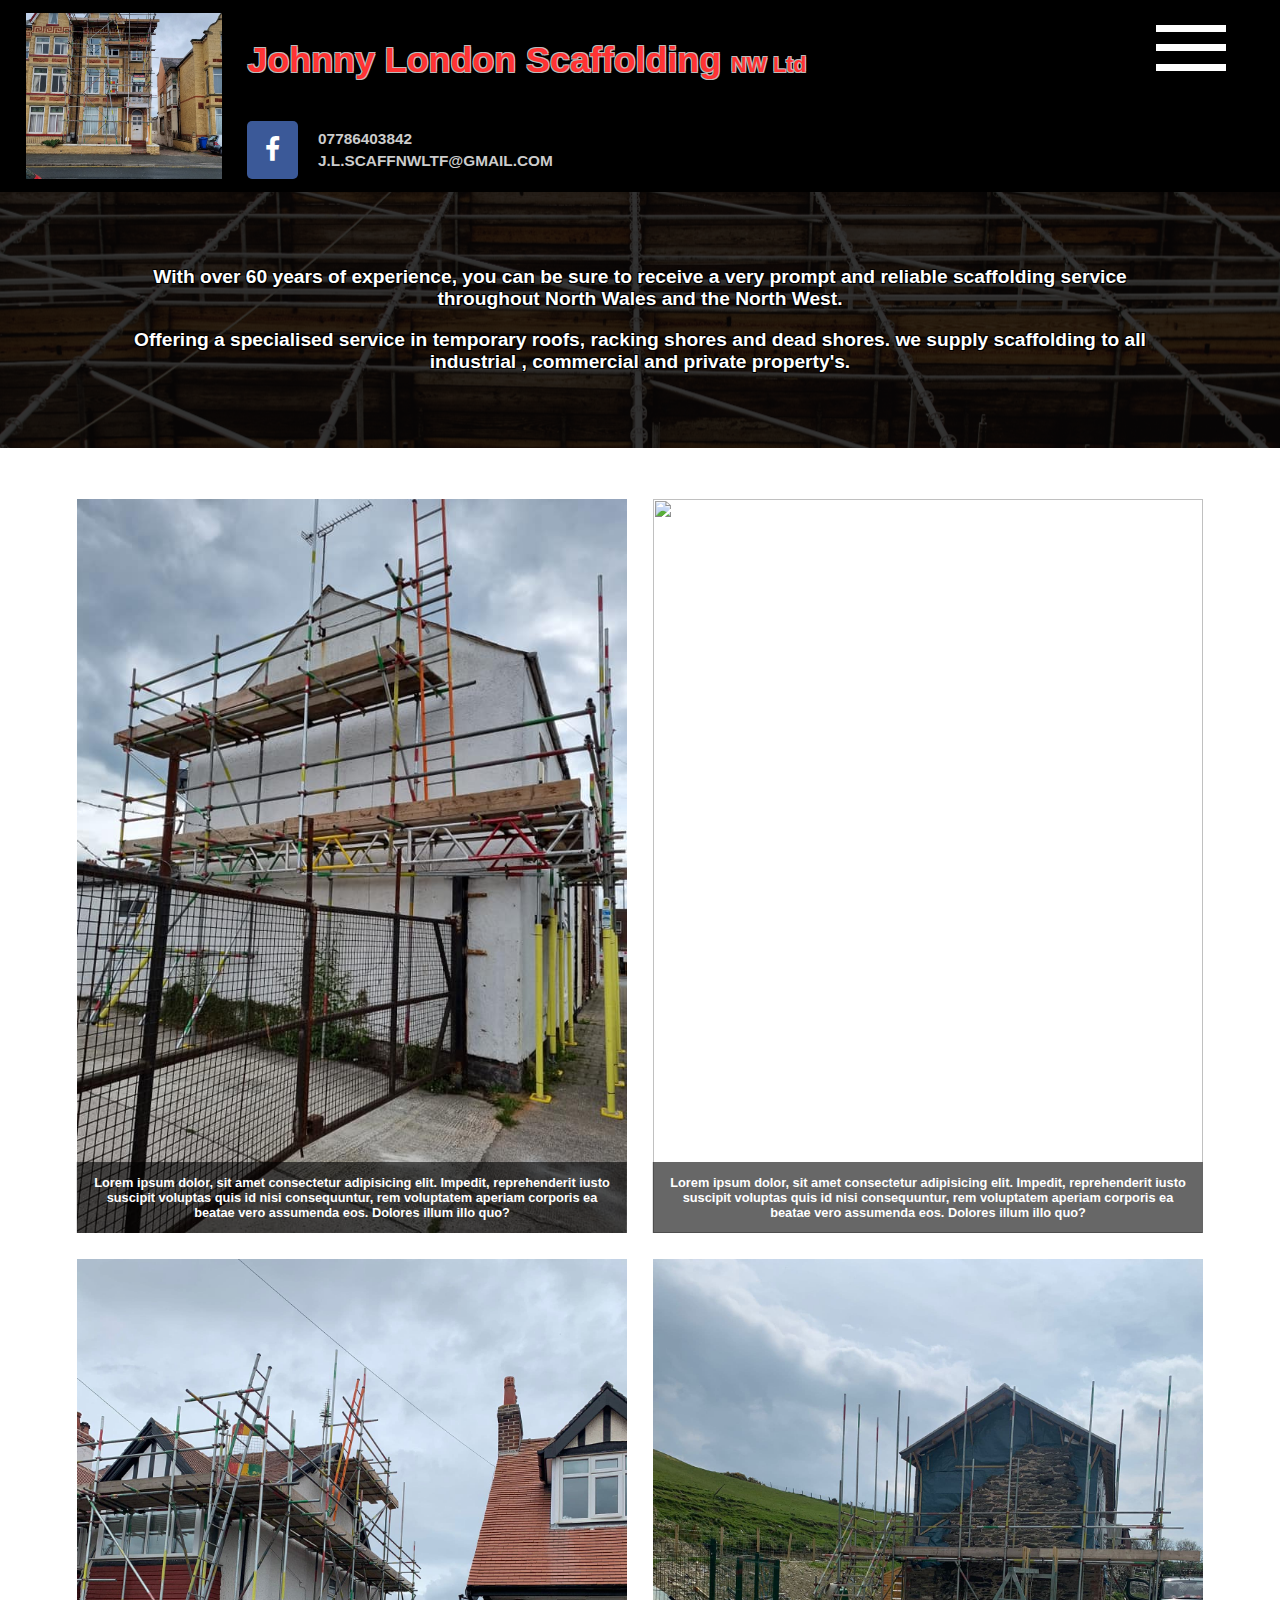
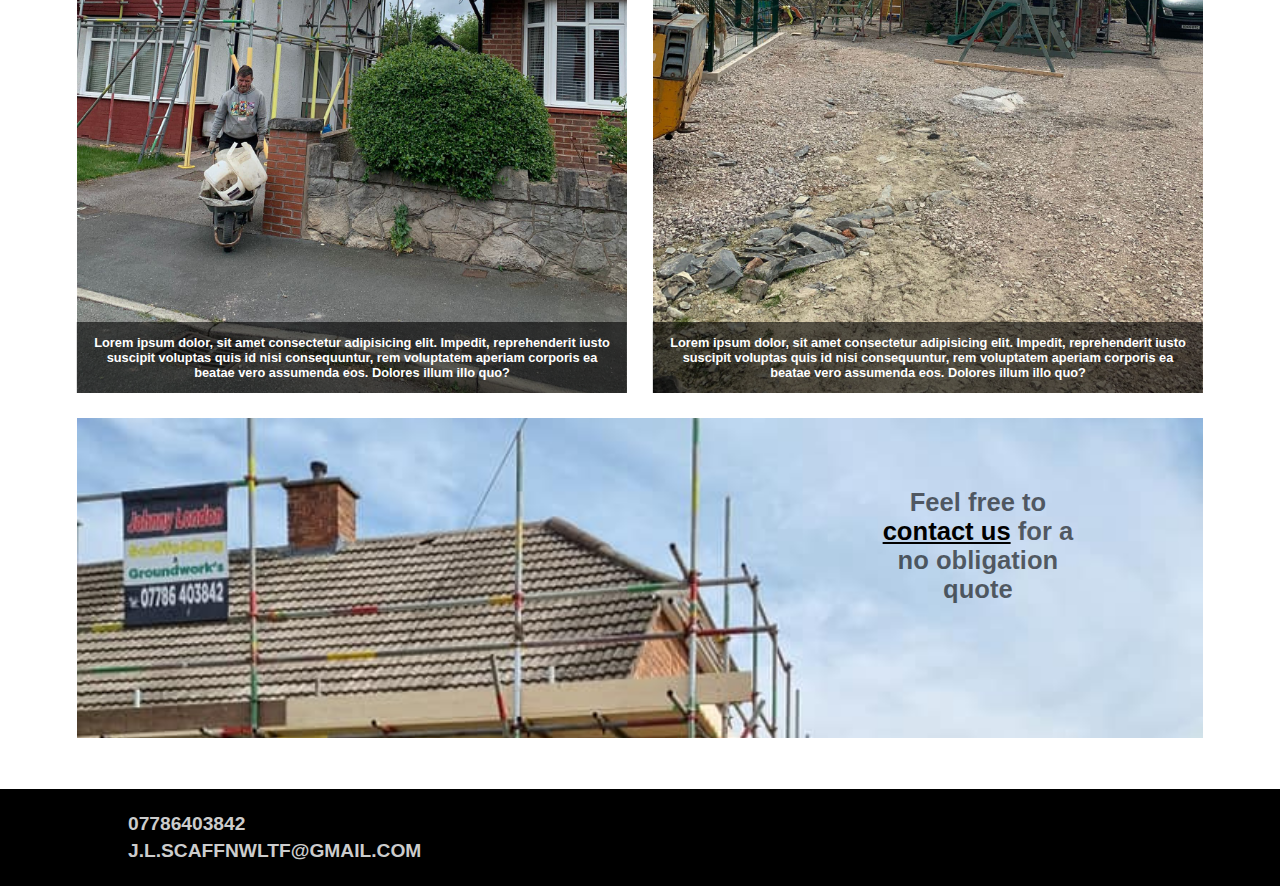
==== index.html @ d84b2c1b "updated logo" ====
<!-- 
    We specialise in temporary roofs , racking shores , dead shores , we supply scaffolding to all industrial , commercial and private property's. 
    All our Operatives are cisrs  and citb registered, we supply a very prompt and reliable service throughout North Wales and North West, 
    feel free to contact us for a no obligation quote or email j.l.scaffnwltd@gmail.com

    We have over 60 years experience in the scaffolding industry ,
 -->


<html>
    <head>
        <link rel="stylesheet" href="compiledStyle.css">
        <link rel="stylesheet" href="https://cdnjs.cloudflare.com/ajax/libs/font-awesome/4.7.0/css/font-awesome.min.css">
        <script src="script.js"></script>
       
    </head>

    <body>

        <div class="mobileNav" style="display: none" id="mobileNav">
            <div class="close" onclick="closeMobileNav()"></div>
            <div class="mobileNavList">
                <div class="mobileNavLink">
                    <a href="index.html">Home</a>
                </div>
                <div class="mobileNavLink">
                    <a href="galary.html">Galary</a>
                </div>
                <div class="mobileNavLink">
                    <a href="terms.html">Terms of service</a>
                </div>
                <div class="mobileNavLink">
                    <a href="contact.html">Contact us</a>
                </div>
            </div>
        </div>

        <div class="Header">
            <div class="HeaderOuter">
                <div class="HeaderContent">
                    <div class="HeaderImageContainer">
                        <img src="./images/logo.jpg" class="headerImage">
                    </div>
                    <div class="HeaderHeader">
                        <h1>Johnny London Scaffolding <span class="ltd">NW Ltd</span></h1>
                    </div>
                    <div class="burgerIcon" onclick="openMobileNav()">
                        <div class="burgerBar"></div>
                        <div class="burgerBar"></div>
                        <div class="burgerBar"></div>
                    </div>
                    <div class="HeaderRight">
                        <div class="HeaderContact">
                            <h2 class="HeaderContactEntry">
                                <a href="tel:07786403842">07786403842</a>
                            </h2>
                            <h2 class="HeaderContactEntry">
                                <a href="mailto:J.L.SCAFFNWLTF@GMAIL.COM">J.L.SCAFFNWLTF@GMAIL.COM</a>
                            </h2>
                        </div>
                        <a href="https://www.facebook.com/johnnylondonscaffolding.andgroundworks" class="fa fa-facebook"></a>
                    </div>
                    <div class="nav">
                        <div class="navLink">
                            <a href="index.html">Home</a>
                        </div>
                        <div class="navLink">
                            <a href="galary.html">Galary</a>
                        </div>
                        <div class="navLink">
                            <a href="terms.html">Terms of service</a>
                        </div>
                        <div class="navLink">
                            <a href="contact.html">Contact us</a>
                        </div>
                    </div>
                </div>
            </div>
        </div>

        <div class="Banner">
            <img class="BannerImage" src="./images/banner.jpg">
            <div class="BannerInner">
                <p>With over 60 years of experience, you can be sure to receive a very prompt and reliable scaffolding service throughout North Wales and the North West.</p>
                <p>Offering a specialised service in temporary roofs, racking shores and dead shores. we supply scaffolding to all industrial , commercial and private property's.</p>
            </div>
        </div>

        <div class="main">
            <div class="projects">
                <div class="project">
                    <img class="projectImage" src="./images/scaff4.jpg">
                    <div class="projectTextArea">
                        <div class="projectText">
                            Lorem ipsum dolor, sit amet consectetur adipisicing elit. Impedit, reprehenderit iusto suscipit voluptas quis id nisi consequuntur, rem voluptatem aperiam corporis ea beatae vero assumenda eos. Dolores illum illo quo?
                        </div>
                    </div>
                </div>
                <div class="project">
                    <img class="projectImage" src="./images/scaff5.jpg">
                    <div class="projectTextArea">
                        <div class="projectText">
                            Lorem ipsum dolor, sit amet consectetur adipisicing elit. Impedit, reprehenderit iusto suscipit voluptas quis id nisi consequuntur, rem voluptatem aperiam corporis ea beatae vero assumenda eos. Dolores illum illo quo?
                        </div>
                    </div>
                </div>
                <div class="project">
                    <img class="projectImage" src="./images/scaff6.jpg">
                    <div class="projectTextArea">
                        <div class="projectText">
                            Lorem ipsum dolor, sit amet consectetur adipisicing elit. Impedit, reprehenderit iusto suscipit voluptas quis id nisi consequuntur, rem voluptatem aperiam corporis ea beatae vero assumenda eos. Dolores illum illo quo?
                        </div>
                    </div>
                </div>
                <div class="project">
                    <img class="projectImage" src="./images/scaff7.jpg">
                    <div class="projectTextArea">
                        <div class="projectText">
                            Lorem ipsum dolor, sit amet consectetur adipisicing elit. Impedit, reprehenderit iusto suscipit voluptas quis id nisi consequuntur, rem voluptatem aperiam corporis ea beatae vero assumenda eos. Dolores illum illo quo?
                        </div>
                    </div>
                </div>
            </div>

            <div class="about">
                <img class="aboutImage" src="./images/scaff1.jpg"/>
                <div class="aboutInner">
                    Feel free to <a href="contact.html" class="contactUsHere">contact us</a> for a no obligation quote
                </div>
            </div>
        </div>

        <div class="Footer">
            <div class="FooterContent">
                <div class="FooterCentre">
                    <h2 class="FooterEntry"><a href="tel:07786403842">07786403842</a></h2>
                    <h2 class="FooterEntry"><a href="mailto:J.L.SCAFFNWLTF@GMAIL.COM">J.L.SCAFFNWLTF@GMAIL.COM</a></h2>
                </div>
            </div>
        </div>


    </body>
</html>
---- compiledStyle.css ----
.Header {
  background-color: black;
}

.HeaderOuter {
  padding: 1em 12em;
  height: 14em;
}
@media only screen and (max-width: 1400px) {
  .HeaderOuter {
    padding: 1em 2em;
    height: 13em;
  }
}
@media only screen and (max-width: 900px) {
  .HeaderOuter {
    padding: 1em 2em;
  }
}
@media only screen and (max-width: 600px) {
  .HeaderOuter {
    padding: 1em 1em;
  }
}
@media only screen and (max-width: 350px) {
  .HeaderOuter {
    padding: 1em 2em;
  }
}

.HeaderContent {
  display: grid;
  grid-template-rows: 1fr 1fr;
  height: 100%;
  grid-template-columns: 2fr 10fr 4fr;
  gap: 1em 4em;
}
@media only screen and (max-width: 1400px) {
  .HeaderContent {
    grid-template-columns: 2fr 9fr 1fr;
    gap: 1em 2em;
    justify-content: center;
    grid-template-rows: 2fr 1fr;
  }
}
@media only screen and (max-width: 600px) {
  .HeaderContent {
    grid-template-columns: 2fr 7fr 2fr;
    gap: 0.5em 1em;
  }
}
@media only screen and (max-width: 350px) {
  .HeaderContent {
    grid-template-columns: 2fr 7fr 2fr;
    gap: 0.1em 1em;
  }
}

.HeaderImageContainer {
  grid-row: 1/3;
}

.headerImage {
  object-fit: cover;
  height: 100%;
  width: 100%;
}

.HeaderHeader {
  color: #FF3333;
  text-shadow: -1px -1px 0 #bbb, 1px -1px #bbb, -1px 1px 0 #bbb, 1px 1px 0 #bbb;
  font-size: 1.4em;
  display: flex;
  align-items: center;
  justify-self: start;
}
@media only screen and (max-width: 900px) {
  .HeaderHeader {
    max-width: 90%;
  }
}

.HeaderHeader > h1 {
  margin: 0em;
}

.ltd {
  font-size: 0.6em;
}

.HeaderRight {
  display: flex;
  align-items: center;
  font-size: 0.8em;
}
@media only screen and (max-width: 1400px) {
  .HeaderRight {
    flex-direction: row-reverse;
    justify-content: start;
  }
}

.HeaderContact {
  color: white;
  margin-right: 3em;
  text-align: right;
}
@media only screen and (max-width: 1400px) {
  .HeaderContact {
    text-align: left;
    margin-left: 2em;
  }
}

.HeaderContactEntry {
  color: #ccc;
}

.HeaderContactEntry > a {
  text-decoration: none;
  color: #ccc;
}

.HeaderContactEntry > a:hover {
  color: #fff;
}

/* Style all font awesome icons */
.fa {
  padding: 0.6em 0.66em;
  font-size: 2.6em !important;
  border-radius: 5px;
  text-align: center;
  text-decoration: none;
}

/* Add a hover effect if you want */
.fa:hover {
  opacity: 0.7;
}

/* Set a specific color for each brand */
/* Facebook */
.fa-facebook {
  background: #3B5998;
  color: white;
}

.burgerIcon {
  display: none;
  cursor: pointer;
}
@media only screen and (max-width: 1400px) {
  .burgerIcon {
    display: block;
    width: 70px;
    height: 70px;
  }
}
.burgerIcon:hover {
  opacity: 0.8;
}

.burgerBar {
  width: 100%;
  height: 10%;
  background-color: white;
  margin: 17.5% 0;
}

.nav {
  width: 100%;
  height: 100%;
  grid-column: 2/4;
  display: flex;
  color: #ddd;
  align-items: center;
  font-size: 1.6em;
  font-weight: bold;
}
@media only screen and (max-width: 1400px) {
  .nav {
    display: none;
  }
}

.navLink {
  margin-right: 2em;
  text-align: center;
}

.navLink > a {
  text-decoration: none;
  color: #ccc;
}

.navLink > a:hover {
  color: #fff;
}

.projects {
  display: grid;
  grid-template-columns: 1fr 1fr 1fr 1fr;
  gap: 2em;
}
@media only screen and (max-width: 1400px) {
  .projects {
    grid-template-columns: 1fr 1fr;
  }
}
@media only screen and (max-width: 600px) {
  .projects {
    grid-template-columns: 1fr;
  }
}

.project {
  width: 100%;
  position: relative;
  text-align: center;
}

.projectImage {
  width: 100%;
  height: 100%;
  object-fit: cover;
  float: left;
}

.projectTextArea {
  position: absolute;
  bottom: 0%;
  left: 50%;
  font-size: 1.5em;
  width: 100%;
  transform: translate(-50%, 0%);
  background-color: rgba(0, 0, 0, 0.5960784314);
}
@media only screen and (max-width: 1400px) {
  .projectTextArea {
    font-size: 1em;
  }
}
@media only screen and (max-width: 900px) {
  .projectTextArea {
    font-size: 1.5em;
  }
}

.projectText {
  font-weight: 700;
  padding: 1em;
  color: #FFF;
}

.mobileNav {
  position: fixed;
  width: 100%;
  height: 100%;
  background-color: black;
  z-index: 1;
}

.close {
  position: absolute;
  right: 32px;
  top: 32px;
  width: 50px;
  height: 50px;
  opacity: 1;
  cursor: pointer;
}

.close:hover {
  opacity: 0.8;
}

.close:before, .close:after {
  position: absolute;
  left: 15px;
  content: " ";
  height: 100%;
  width: 8%;
  background-color: white;
}

.close:before {
  transform: rotate(45deg);
}

.close:after {
  transform: rotate(-45deg);
}

.mobileNavList {
  position: absolute;
  left: 0;
  right: 0;
  top: 100px;
  display: flex;
  flex-direction: column;
}

.mobileNavLink {
  margin: 1em 0em;
  font-size: 3em;
  text-align: center;
  color: white;
}

.mobileNavLink a {
  color: white;
  text-decoration: none;
}
.mobileNavLink a:hover {
  color: #bbb;
}

@media only screen and (max-width: 1800px) {
  html {
    font-size: 0.8em;
  }
}
@media only screen and (max-width: 900px) {
  html {
    font-size: 0.7em;
  }
}
@media only screen and (max-width: 600px) {
  html {
    font-size: 0.6em;
  }
}
@media only screen and (max-width: 350px) {
  html {
    font-size: 0.5em;
  }
}

body {
  margin: 0;
  font-family: "Segoe UI", Tahoma, Geneva, Verdana, sans-serif;
}

h2 {
  line-height: 0.6em;
}

.Banner {
  width: 100%;
  height: 20em;
  position: relative;
  text-align: center;
}

.BannerImage {
  width: 100%;
  height: 100%;
  object-fit: cover;
  float: left;
  filter: blur(6px);
  filter: brightness(20%);
}

.BannerInner {
  position: absolute;
  top: 50%;
  left: 50%;
  color: white;
  font-weight: 900;
  font-size: 1.5em;
  transform: translate(-50%, -50%);
  text-shadow: -1px -1px 0 #000, 1px -1px #000, -1px 1px 0 #000, 1px 1px 0 #000;
}
@media only screen and (max-width: 1400px) {
  .BannerInner {
    width: 80%;
  }
}
@media only screen and (max-width: 600px) {
  .BannerInner {
    width: 90%;
    font-size: 1.2em;
  }
}

.main {
  margin: 4em 10em;
}
@media only screen and (max-width: 1400px) {
  .main {
    margin: 4em 6em;
  }
}
@media only screen and (max-width: 900px) {
  .main {
    margin: 4em 4em;
  }
}

.about {
  margin-top: 2em;
  width: 100%;
  position: relative;
  text-align: center;
}

.aboutImage {
  width: 100%;
  height: 25em;
  object-fit: cover;
  object-position: 50% 15%;
}

.aboutInner {
  position: absolute;
  left: 80%;
  top: 40%;
  transform: translate(-50%, -50%);
  color: rgba(0, 0, 0, 0.6);
  font-weight: bold;
  font-size: 2em;
  width: 20%;
}
@media only screen and (max-width: 900px) {
  .aboutInner {
    left: 80%;
    width: 30%;
  }
}
@media only screen and (max-width: 600px) {
  .aboutInner {
    font-size: 1.5em;
  }
}

.rightText {
  margin-left: 50%;
}

.contactUsHere {
  color: black;
}

.contactUsHere:hover {
  color: black;
}

.Footer {
  background-color: black;
}

.FooterContent {
  display: flex;
  justify-content: space-between;
  align-items: center;
  padding: 1em 10em;
}

.FooterEntry {
  color: #ccc;
}

.FooterEntry > a {
  text-decoration: none;
  color: #ccc;
}

.FooterEntry > a:hover {
  color: #fff;
}

.Left {
  text-align: left;
  align-items: flex-start;
}

/*# sourceMappingURL=compiledStyle.css.map */
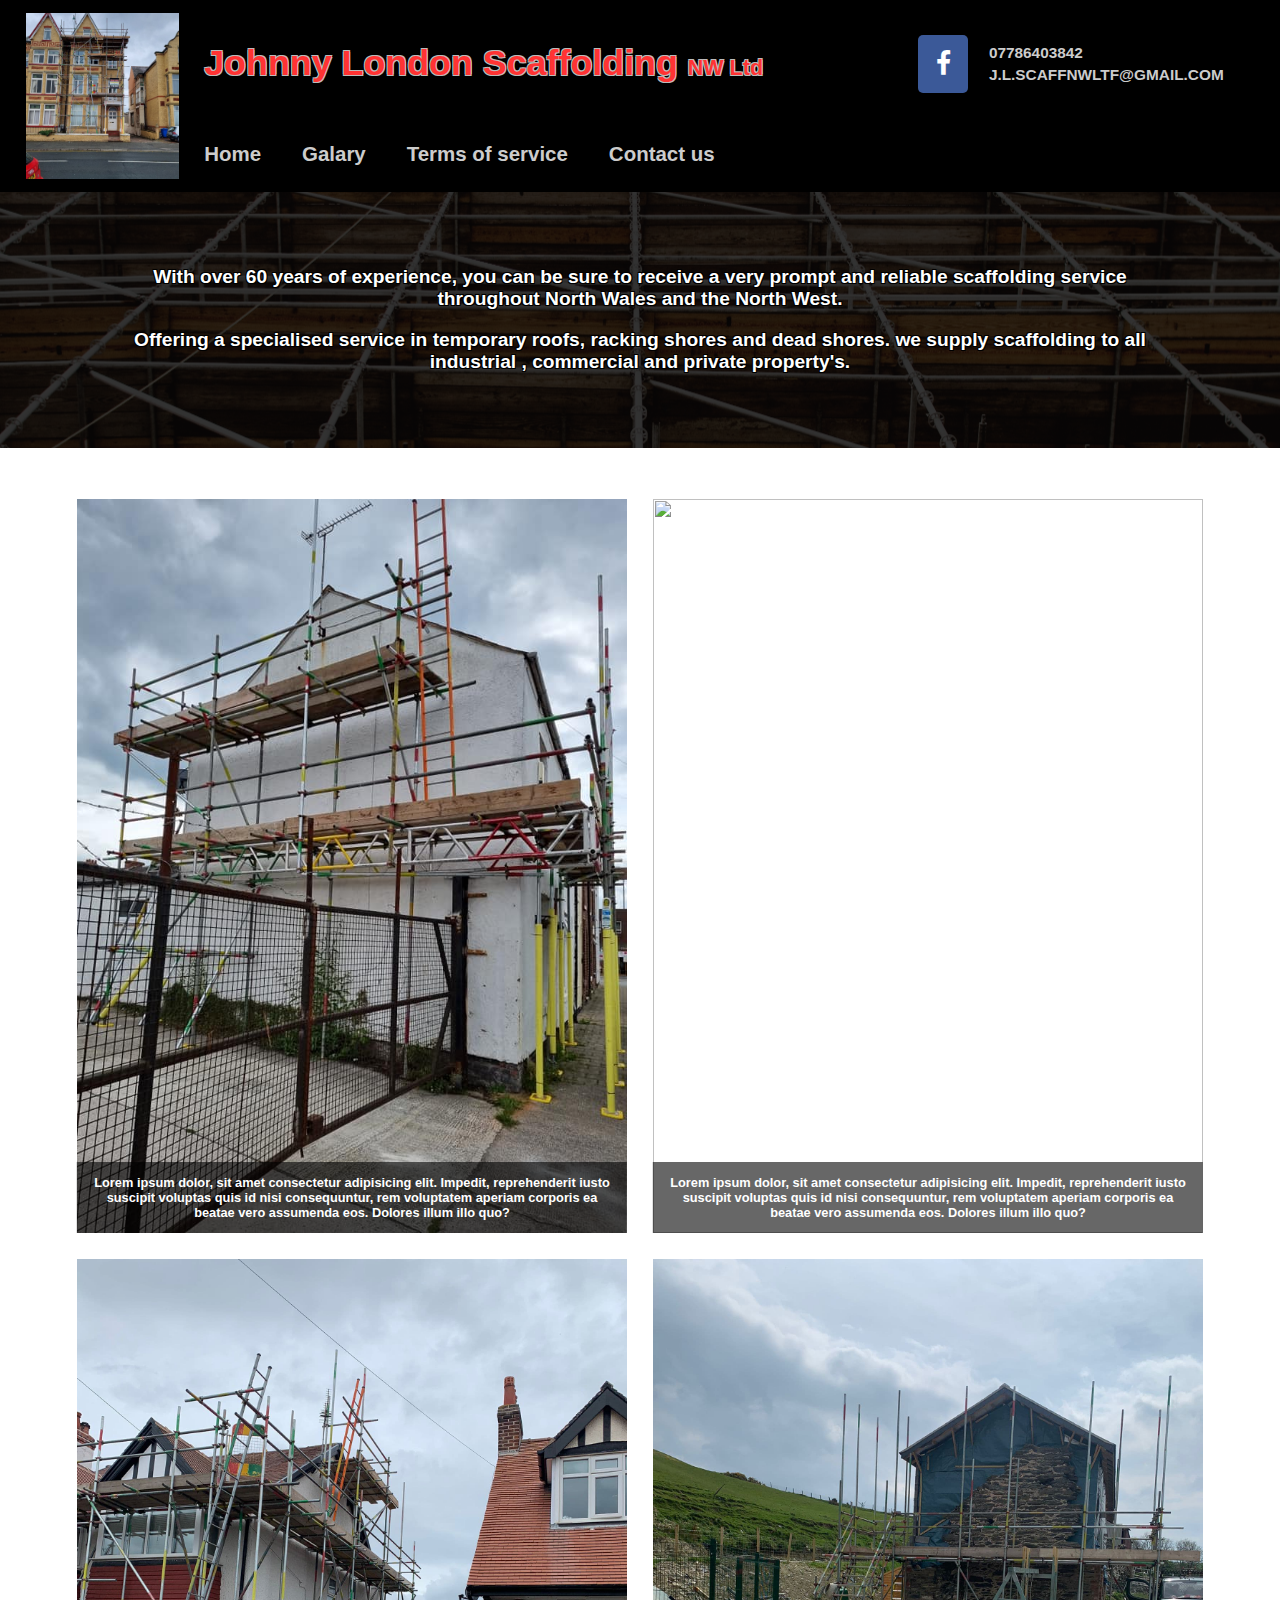
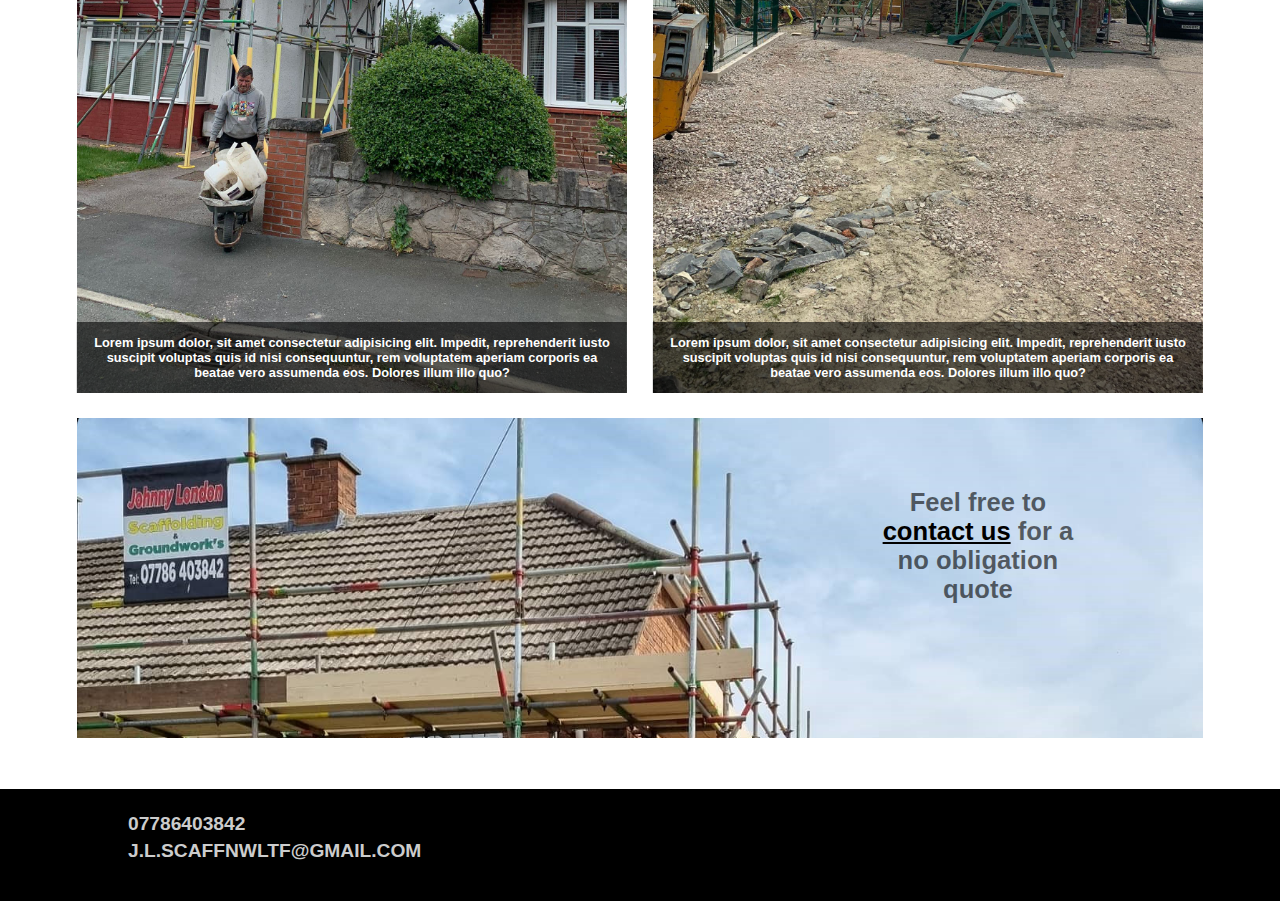
==== commit 62d5e7a0: "some test fixes" ====
--- a/index.html
+++ b/index.html
@@ -135,6 +135,7 @@
                 <div class="FooterCentre">
                     <h2 class="FooterEntry"><a href="tel:07786403842">07786403842</a></h2>
                     <h2 class="FooterEntry"><a href="mailto:J.L.SCAFFNWLTF@GMAIL.COM">J.L.SCAFFNWLTF@GMAIL.COM</a></h2>
+                    <a onclick=alert(window.devicePixelRatio)>Test</a>
                 </div>
             </div>
         </div>
--- a/compiledStyle.css
+++ b/compiledStyle.css
@@ -6,23 +6,23 @@
   padding: 1em 12em;
   height: 14em;
 }
-@media only screen and (max-width: 1400px) {
+@media (max-width: 1400px) {
   .HeaderOuter {
     padding: 1em 2em;
     height: 13em;
   }
 }
-@media only screen and (max-width: 900px) {
+@media (max-width: 900px) {
   .HeaderOuter {
     padding: 1em 2em;
   }
 }
-@media only screen and (max-width: 600px) {
+@media (max-width: 600px) {
   .HeaderOuter {
     padding: 1em 1em;
   }
 }
-@media only screen and (max-width: 350px) {
+@media (max-width: 350px) {
   .HeaderOuter {
     padding: 1em 2em;
   }
@@ -35,7 +35,7 @@
   grid-template-columns: 2fr 10fr 4fr;
   gap: 1em 4em;
 }
-@media only screen and (max-width: 1400px) {
+@media (max-width: 1400px) {
   .HeaderContent {
     grid-template-columns: 2fr 9fr 1fr;
     gap: 1em 2em;
@@ -43,15 +43,15 @@
     grid-template-rows: 2fr 1fr;
   }
 }
-@media only screen and (max-width: 600px) {
+@media (max-width: 600px) {
   .HeaderContent {
-    grid-template-columns: 2fr 7fr 2fr;
+    grid-template-columns: 2fr 7fr 1fr;
     gap: 0.5em 1em;
   }
 }
-@media only screen and (max-width: 350px) {
+@media (max-width: 350px) {
   .HeaderContent {
-    grid-template-columns: 2fr 7fr 2fr;
+    grid-template-columns: 2fr 7fr 1fr;
     gap: 0.1em 1em;
   }
 }
@@ -74,7 +74,7 @@
   align-items: center;
   justify-self: start;
 }
-@media only screen and (max-width: 900px) {
+@media (max-width: 900px) {
   .HeaderHeader {
     max-width: 90%;
   }
@@ -93,7 +93,7 @@
   align-items: center;
   font-size: 0.8em;
 }
-@media only screen and (max-width: 1400px) {
+@media (max-width: 1400px) {
   .HeaderRight {
     flex-direction: row-reverse;
     justify-content: start;
@@ -105,7 +105,7 @@
   margin-right: 3em;
   text-align: right;
 }
-@media only screen and (max-width: 1400px) {
+@media (max-width: 1400px) {
   .HeaderContact {
     text-align: left;
     margin-left: 2em;
@@ -150,11 +150,17 @@
   display: none;
   cursor: pointer;
 }
-@media only screen and (max-width: 1400px) {
+@media (max-width: 900px) {
   .burgerIcon {
     display: block;
     width: 70px;
     height: 70px;
+  }
+}
+@media (max-width: 600px) {
+  .burgerIcon {
+    width: 40px;
+    height: 40px;
   }
 }
 .burgerIcon:hover {
@@ -178,7 +184,7 @@
   font-size: 1.6em;
   font-weight: bold;
 }
-@media only screen and (max-width: 1400px) {
+@media (max-width: 900px) {
   .nav {
     display: none;
   }
@@ -203,12 +209,12 @@
   grid-template-columns: 1fr 1fr 1fr 1fr;
   gap: 2em;
 }
-@media only screen and (max-width: 1400px) {
+@media (max-width: 1400px) {
   .projects {
     grid-template-columns: 1fr 1fr;
   }
 }
-@media only screen and (max-width: 600px) {
+@media (max-width: 600px) {
   .projects {
     grid-template-columns: 1fr;
   }
@@ -236,12 +242,12 @@
   transform: translate(-50%, 0%);
   background-color: rgba(0, 0, 0, 0.5960784314);
 }
-@media only screen and (max-width: 1400px) {
+@media (max-width: 1400px) {
   .projectTextArea {
     font-size: 1em;
   }
 }
-@media only screen and (max-width: 900px) {
+@media (max-width: 900px) {
   .projectTextArea {
     font-size: 1.5em;
   }
@@ -316,22 +322,94 @@
   color: #bbb;
 }
 
-@media only screen and (max-width: 1800px) {
+.galary {
+  display: grid;
+  grid-template-columns: 1fr 1fr 1fr 1fr 1fr;
+  grid-auto-rows: 20em;
+  gap: 1em;
+  grid-template-areas: "a b b c c" "a b b d e" "f f g h h" "i i g j j";
+}
+@media (max-width: 1800px) {
+  .galary {
+    grid-template-columns: 1fr 1fr 1fr 1fr;
+    grid-template-areas: "a b b c" "d d e c" "f g g h" "f i j j";
+  }
+}
+@media (max-width: 600px) {
+  .galary {
+    grid-template-columns: 1fr 1fr;
+    grid-template-areas: "a a" "b c" "b d" "e f" "g f" "h h" "i j";
+  }
+}
+@media (max-width: 350px) {
+  .galary {
+    grid-template-columns: 1fr;
+    grid-template-areas: "a" "b" "c" "d" "e" "f" "g" "h" "i" "j";
+  }
+}
+
+.galaryImage {
+  object-fit: cover;
+  width: 100%;
+  height: 100%;
+}
+
+.a {
+  grid-area: a;
+}
+
+.b {
+  grid-area: b;
+}
+
+.c {
+  grid-area: c;
+}
+
+.d {
+  grid-area: d;
+}
+
+.e {
+  grid-area: e;
+}
+
+.f {
+  grid-area: f;
+}
+
+.g {
+  grid-area: g;
+}
+
+.h {
+  grid-area: h;
+}
+
+.i {
+  grid-area: i;
+}
+
+.j {
+  grid-area: j;
+}
+
+@media (max-width: 1800px) {
   html {
     font-size: 0.8em;
   }
 }
-@media only screen and (max-width: 900px) {
+@media (max-width: 900px) {
   html {
     font-size: 0.7em;
   }
 }
-@media only screen and (max-width: 600px) {
+@media (max-width: 600px) {
   html {
     font-size: 0.6em;
   }
 }
-@media only screen and (max-width: 350px) {
+@media (max-width: 350px) {
   html {
     font-size: 0.5em;
   }
@@ -372,12 +450,12 @@
   transform: translate(-50%, -50%);
   text-shadow: -1px -1px 0 #000, 1px -1px #000, -1px 1px 0 #000, 1px 1px 0 #000;
 }
-@media only screen and (max-width: 1400px) {
+@media (max-width: 1400px) {
   .BannerInner {
     width: 80%;
   }
 }
-@media only screen and (max-width: 600px) {
+@media (max-width: 600px) {
   .BannerInner {
     width: 90%;
     font-size: 1.2em;
@@ -387,12 +465,12 @@
 .main {
   margin: 4em 10em;
 }
-@media only screen and (max-width: 1400px) {
+@media (max-width: 1400px) {
   .main {
     margin: 4em 6em;
   }
 }
-@media only screen and (max-width: 900px) {
+@media (max-width: 900px) {
   .main {
     margin: 4em 4em;
   }
@@ -409,7 +487,7 @@
   width: 100%;
   height: 25em;
   object-fit: cover;
-  object-position: 50% 15%;
+  object-position: 50% 5%;
 }
 
 .aboutInner {
@@ -422,13 +500,13 @@
   font-size: 2em;
   width: 20%;
 }
-@media only screen and (max-width: 900px) {
+@media (max-width: 900px) {
   .aboutInner {
     left: 80%;
     width: 30%;
   }
 }
-@media only screen and (max-width: 600px) {
+@media (max-width: 600px) {
   .aboutInner {
     font-size: 1.5em;
   }
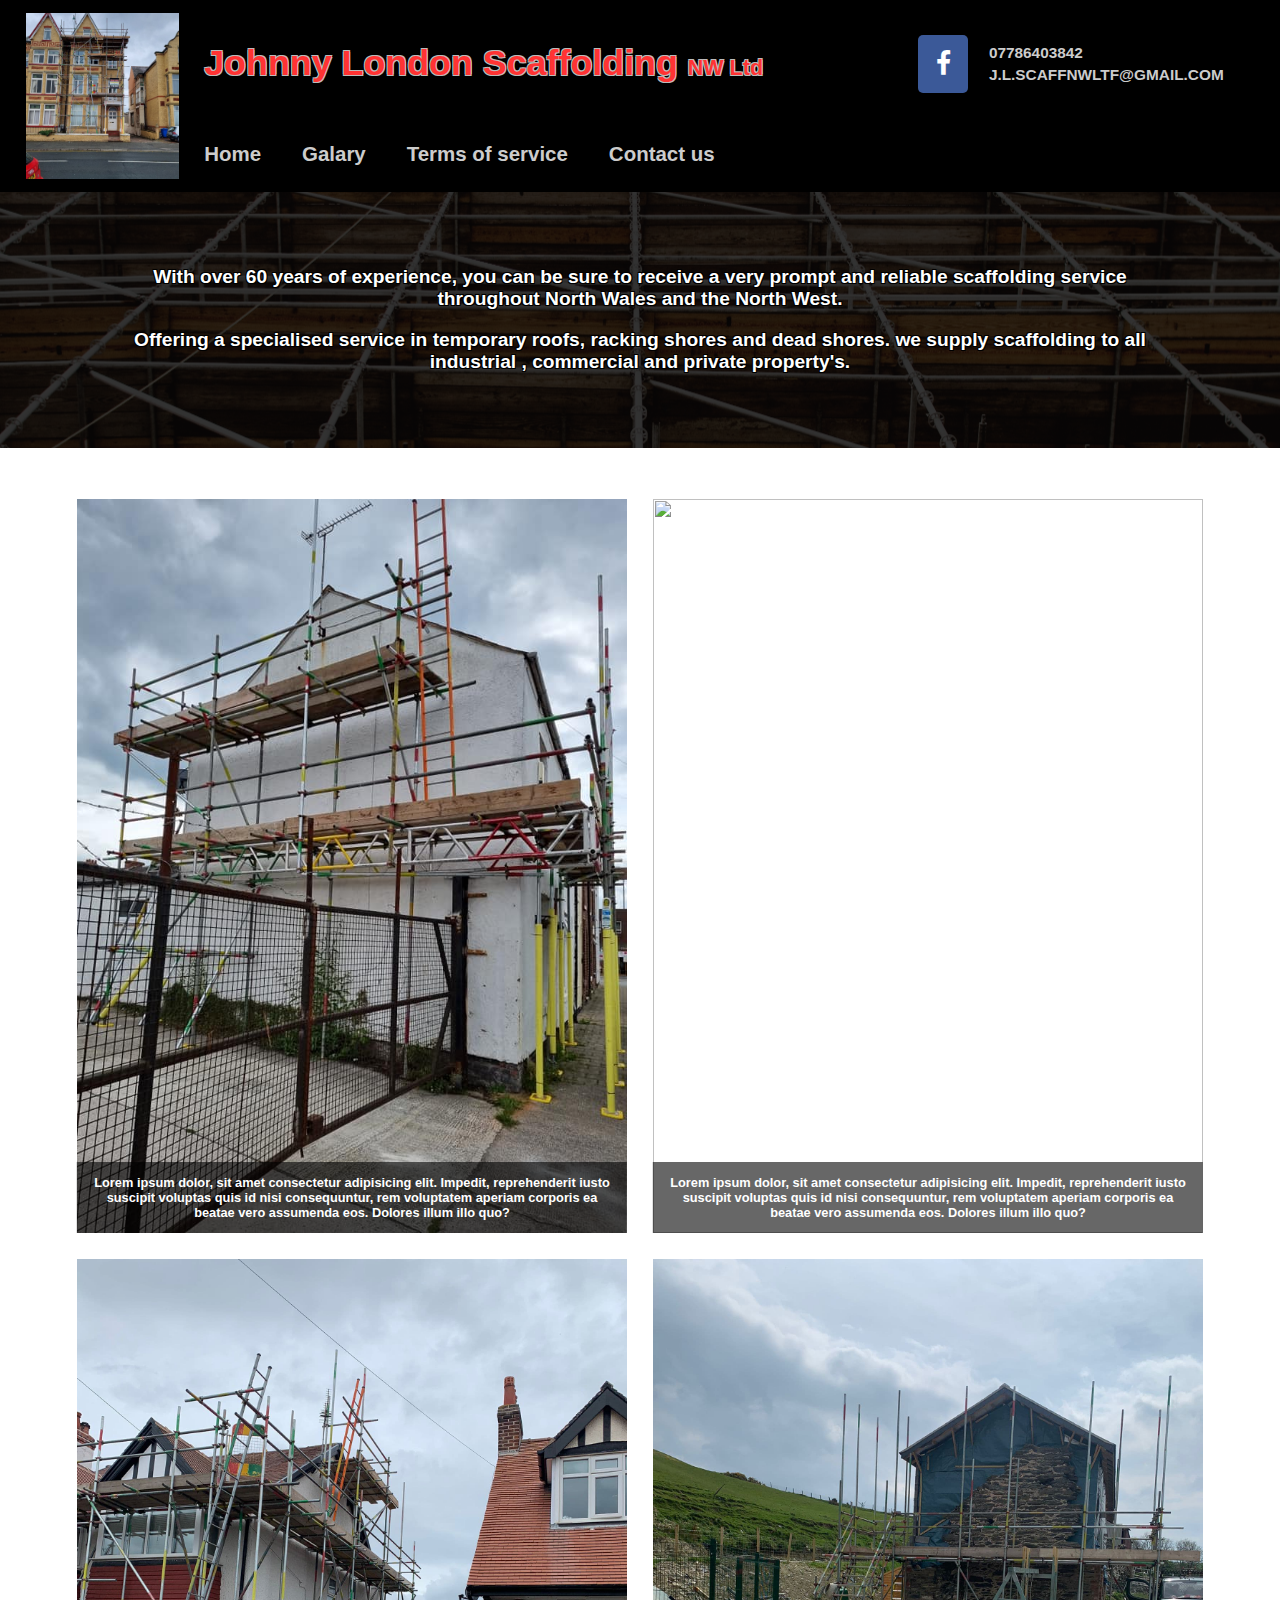
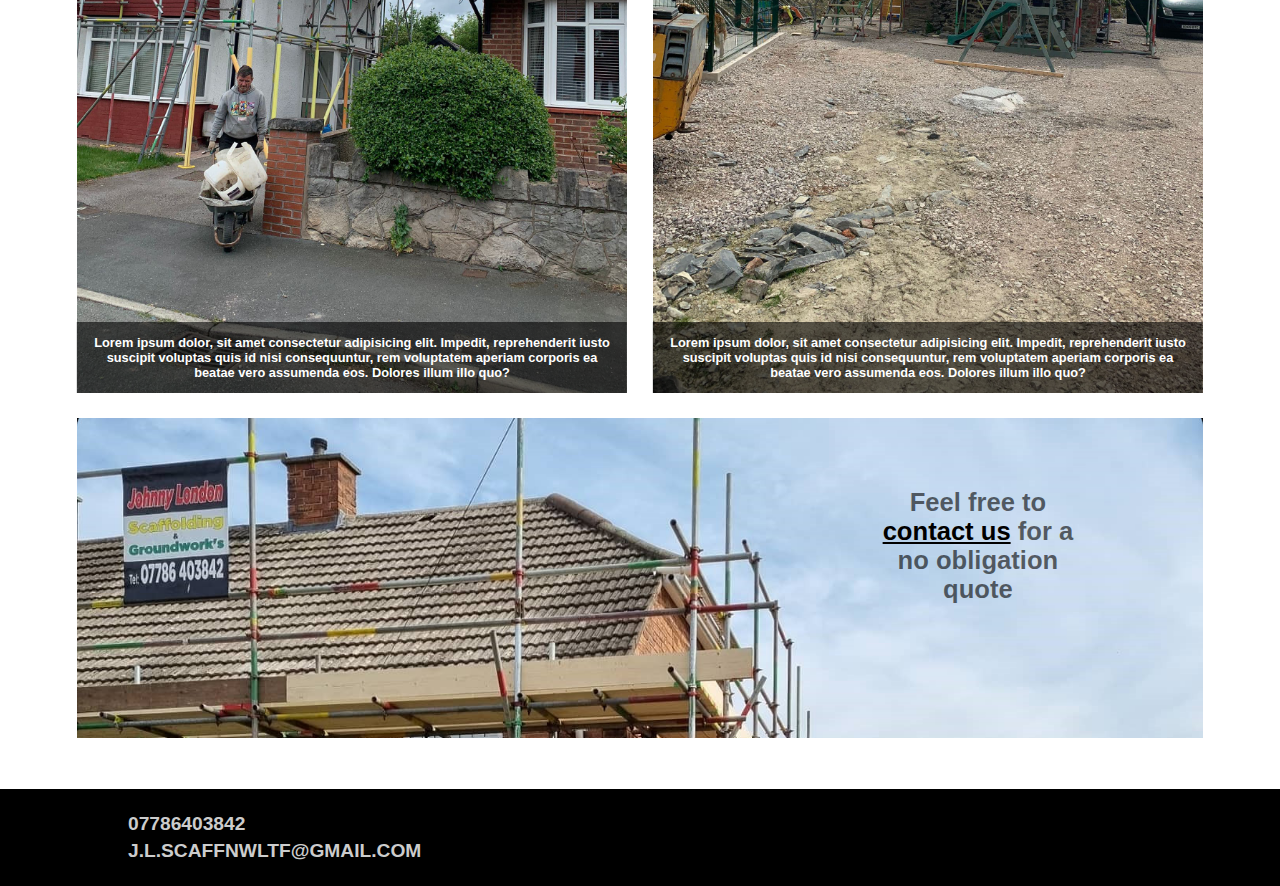
==== commit 64f3d266: "remove debugging" ====
--- a/index.html
+++ b/index.html
@@ -12,6 +12,8 @@
         <link rel="stylesheet" href="compiledStyle.css">
         <link rel="stylesheet" href="https://cdnjs.cloudflare.com/ajax/libs/font-awesome/4.7.0/css/font-awesome.min.css">
         <script src="script.js"></script>
+
+        <meta name="viewport" content="width=device-width,initial-scale=1.0">
        
     </head>
 
@@ -135,7 +137,6 @@
                 <div class="FooterCentre">
                     <h2 class="FooterEntry"><a href="tel:07786403842">07786403842</a></h2>
                     <h2 class="FooterEntry"><a href="mailto:J.L.SCAFFNWLTF@GMAIL.COM">J.L.SCAFFNWLTF@GMAIL.COM</a></h2>
-                    <a onclick=alert(window.devicePixelRatio)>Test</a>
                 </div>
             </div>
         </div>
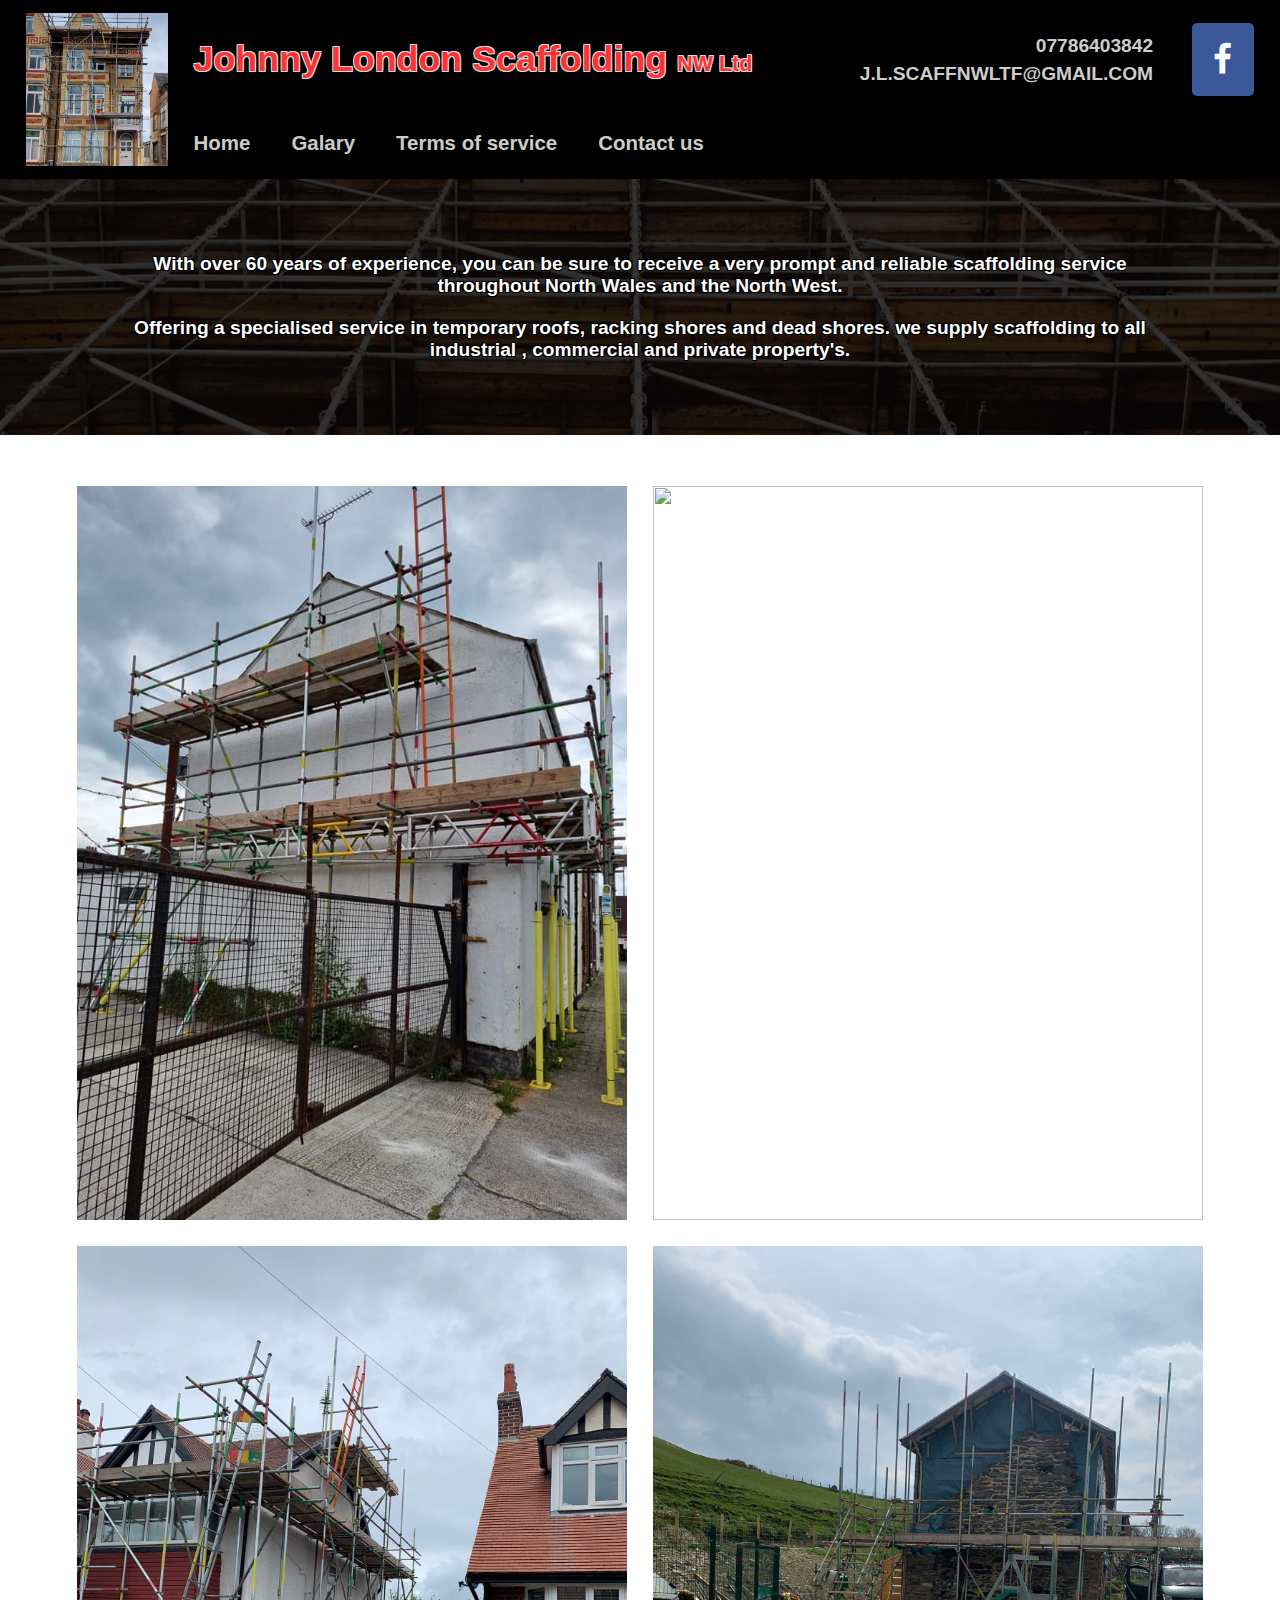
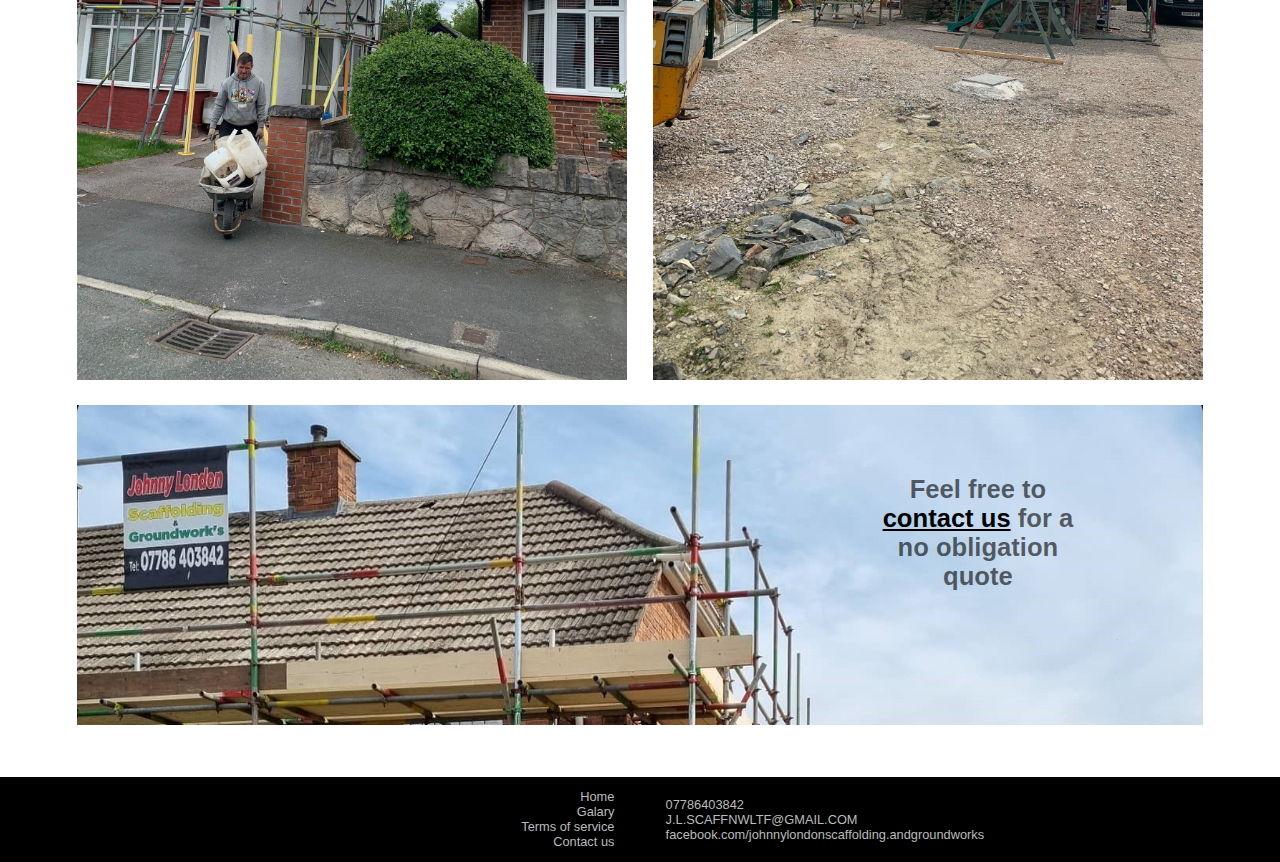
==== commit 6728d9c1: "done footer" ====
--- a/index.html
+++ b/index.html
@@ -134,9 +134,16 @@
 
         <div class="Footer">
             <div class="FooterContent">
-                <div class="FooterCentre">
-                    <h2 class="FooterEntry"><a href="tel:07786403842">07786403842</a></h2>
-                    <h2 class="FooterEntry"><a href="mailto:J.L.SCAFFNWLTF@GMAIL.COM">J.L.SCAFFNWLTF@GMAIL.COM</a></h2>
+                <div class="footerNav">
+                    <div class="footerNavLink"><a class="footerNavATag" href="index.html">Home</a></div>
+                    <div class="footerNavLink"><a class="footerNavATag" href="galary.html">Galary</a></div>
+                    <div class="footerNavLink"><a class="footerNavATag" href="terms.html">Terms of service</a></div>
+                    <div class="footerNavLink"><a class="footerNavATag" href="contact.html">Contact us</a></div>
+                </div>
+                <div class="FooterContact">
+                    <div class="FooterEntry"><a href="tel:07786403842">07786403842</a></div>
+                    <div class="FooterEntry"><a href="mailto:J.L.SCAFFNWLTF@GMAIL.COM">J.L.SCAFFNWLTF@GMAIL.COM</a></div>
+                    <div class="FooterEntry"><a href="https://www.facebook.com/johnnylondonscaffolding.andgroundworks">facebook.com/johnnylondonscaffolding.andgroundworks</a></div>
                 </div>
             </div>
         </div>
--- a/compiledStyle.css
+++ b/compiledStyle.css
@@ -4,25 +4,26 @@
 
 .HeaderOuter {
   padding: 1em 12em;
-  height: 14em;
-}
-@media (max-width: 1400px) {
+  height: 10em;
+}
+@media only screen and (max-width: 1400px) {
   .HeaderOuter {
     padding: 1em 2em;
-    height: 13em;
-  }
-}
-@media (max-width: 900px) {
+    height: 12em;
+  }
+}
+@media only screen and (max-width: 900px) {
   .HeaderOuter {
     padding: 1em 2em;
-  }
-}
-@media (max-width: 600px) {
+    height: 14em;
+  }
+}
+@media only screen and (max-width: 600px) {
   .HeaderOuter {
     padding: 1em 1em;
   }
 }
-@media (max-width: 350px) {
+@media only screen and (max-width: 350px) {
   .HeaderOuter {
     padding: 1em 2em;
   }
@@ -35,7 +36,7 @@
   grid-template-columns: 2fr 10fr 4fr;
   gap: 1em 4em;
 }
-@media (max-width: 1400px) {
+@media only screen and (max-width: 1400px) {
   .HeaderContent {
     grid-template-columns: 2fr 9fr 1fr;
     gap: 1em 2em;
@@ -43,15 +44,14 @@
     grid-template-rows: 2fr 1fr;
   }
 }
-@media (max-width: 600px) {
+@media only screen and (max-width: 600px) {
   .HeaderContent {
-    grid-template-columns: 2fr 7fr 1fr;
+    grid-template-columns: 7fr 1fr;
     gap: 0.5em 1em;
   }
 }
-@media (max-width: 350px) {
+@media only screen and (max-width: 350px) {
   .HeaderContent {
-    grid-template-columns: 2fr 7fr 1fr;
     gap: 0.1em 1em;
   }
 }
@@ -59,6 +59,11 @@
 .HeaderImageContainer {
   grid-row: 1/3;
 }
+@media only screen and (max-width: 600px) {
+  .HeaderImageContainer {
+    display: none;
+  }
+}
 
 .headerImage {
   object-fit: cover;
@@ -68,13 +73,13 @@
 
 .HeaderHeader {
   color: #FF3333;
-  text-shadow: -1px -1px 0 #bbb, 1px -1px #bbb, -1px 1px 0 #bbb, 1px 1px 0 #bbb;
+  text-shadow: -1px -1px 0 #ddd, 1px -1px #ddd, -1px 1px 0 #ddd, 1px 1px 0 #ddd;
   font-size: 1.4em;
   display: flex;
   align-items: center;
   justify-self: start;
 }
-@media (max-width: 900px) {
+@media only screen and (max-width: 900px) {
   .HeaderHeader {
     max-width: 90%;
   }
@@ -91,9 +96,9 @@
 .HeaderRight {
   display: flex;
   align-items: center;
-  font-size: 0.8em;
-}
-@media (max-width: 1400px) {
+  font-size: 1em;
+}
+@media only screen and (max-width: 900px) {
   .HeaderRight {
     flex-direction: row-reverse;
     justify-content: start;
@@ -105,10 +110,16 @@
   margin-right: 3em;
   text-align: right;
 }
-@media (max-width: 1400px) {
+@media only screen and (max-width: 900px) {
   .HeaderContact {
     text-align: left;
     margin-left: 2em;
+    margin-right: 0em;
+  }
+}
+@media only screen and (max-width: 600px) {
+  .HeaderContact {
+    font-size: 1em;
   }
 }
 
@@ -150,14 +161,14 @@
   display: none;
   cursor: pointer;
 }
-@media (max-width: 900px) {
+@media only screen and (max-width: 900px) {
   .burgerIcon {
     display: block;
     width: 70px;
     height: 70px;
   }
 }
-@media (max-width: 600px) {
+@media only screen and (max-width: 600px) {
   .burgerIcon {
     width: 40px;
     height: 40px;
@@ -184,7 +195,7 @@
   font-size: 1.6em;
   font-weight: bold;
 }
-@media (max-width: 900px) {
+@media only screen and (max-width: 900px) {
   .nav {
     display: none;
   }
@@ -209,12 +220,12 @@
   grid-template-columns: 1fr 1fr 1fr 1fr;
   gap: 2em;
 }
-@media (max-width: 1400px) {
+@media only screen and (max-width: 1400px) {
   .projects {
     grid-template-columns: 1fr 1fr;
   }
 }
-@media (max-width: 600px) {
+@media only screen and (max-width: 600px) {
   .projects {
     grid-template-columns: 1fr;
   }
@@ -237,19 +248,30 @@
   position: absolute;
   bottom: 0%;
   left: 50%;
-  font-size: 1.5em;
+  font-size: 1.2em;
   width: 100%;
   transform: translate(-50%, 0%);
   background-color: rgba(0, 0, 0, 0.5960784314);
-}
-@media (max-width: 1400px) {
+  display: none;
+}
+@media only screen and (max-width: 1800px) {
   .projectTextArea {
-    font-size: 1em;
-  }
-}
-@media (max-width: 900px) {
+    font-size: 1.4em;
+  }
+}
+@media only screen and (max-width: 1400px) {
   .projectTextArea {
-    font-size: 1.5em;
+    font-size: 1.6em;
+  }
+}
+@media only screen and (max-width: 900px) {
+  .projectTextArea {
+    font-size: 1.4em;
+  }
+}
+@media only screen and (max-width: 600px) {
+  .projectTextArea {
+    font-size: 2em;
   }
 }
 
@@ -329,19 +351,19 @@
   gap: 1em;
   grid-template-areas: "a b b c c" "a b b d e" "f f g h h" "i i g j j";
 }
-@media (max-width: 1800px) {
+@media only screen and (max-width: 1800px) {
   .galary {
     grid-template-columns: 1fr 1fr 1fr 1fr;
     grid-template-areas: "a b b c" "d d e c" "f g g h" "f i j j";
   }
 }
-@media (max-width: 600px) {
+@media only screen and (max-width: 600px) {
   .galary {
     grid-template-columns: 1fr 1fr;
     grid-template-areas: "a a" "b c" "b d" "e f" "g f" "h h" "i j";
   }
 }
-@media (max-width: 350px) {
+@media only screen and (max-width: 350px) {
   .galary {
     grid-template-columns: 1fr;
     grid-template-areas: "a" "b" "c" "d" "e" "f" "g" "h" "i" "j";
@@ -394,22 +416,67 @@
   grid-area: j;
 }
 
-@media (max-width: 1800px) {
+.contact_deetails {
+  font-size: 2em;
+}
+@media only screen and (max-width: 1400px) {
+  .contact_deetails {
+    font-size: 1.7em;
+  }
+}
+@media only screen and (max-width: 900px) {
+  .contact_deetails {
+    font-size: 1.7em;
+  }
+}
+@media only screen and (max-width: 350px) {
+  .contact_deetails {
+    font-size: 1.4em;
+  }
+}
+
+.contract_entry {
+  margin-bottom: 1em;
+  text-align: center;
+}
+@media only screen and (max-width: 350px) {
+  .contract_entry {
+    text-align: left;
+  }
+}
+
+.contact_lable {
+  justify-self: end;
+  color: #444;
+}
+
+.contact_item {
+  justify-self: start;
+  text-decoration: none;
+  color: #222;
+  font-weight: bolder;
+  width: 10em;
+}
+.contact_item:hover {
+  color: #444;
+}
+
+@media only screen and (max-width: 1800px) {
   html {
     font-size: 0.8em;
   }
 }
-@media (max-width: 900px) {
+@media only screen and (max-width: 900px) {
   html {
     font-size: 0.7em;
   }
 }
-@media (max-width: 600px) {
+@media only screen and (max-width: 600px) {
   html {
     font-size: 0.6em;
   }
 }
-@media (max-width: 350px) {
+@media only screen and (max-width: 350px) {
   html {
     font-size: 0.5em;
   }
@@ -450,29 +517,33 @@
   transform: translate(-50%, -50%);
   text-shadow: -1px -1px 0 #000, 1px -1px #000, -1px 1px 0 #000, 1px 1px 0 #000;
 }
-@media (max-width: 1400px) {
+@media only screen and (max-width: 1400px) {
   .BannerInner {
     width: 80%;
   }
 }
-@media (max-width: 600px) {
+@media only screen and (max-width: 600px) {
   .BannerInner {
     width: 90%;
-    font-size: 1.2em;
   }
 }
 
 .main {
   margin: 4em 10em;
 }
-@media (max-width: 1400px) {
+@media only screen and (max-width: 1400px) {
   .main {
     margin: 4em 6em;
   }
 }
-@media (max-width: 900px) {
+@media only screen and (max-width: 900px) {
   .main {
     margin: 4em 4em;
+  }
+}
+@media only screen and (max-width: 600px) {
+  .main {
+    margin: 4em 1em;
   }
 }
 
@@ -500,13 +571,13 @@
   font-size: 2em;
   width: 20%;
 }
-@media (max-width: 900px) {
+@media only screen and (max-width: 900px) {
   .aboutInner {
     left: 80%;
     width: 30%;
   }
 }
-@media (max-width: 600px) {
+@media only screen and (max-width: 600px) {
   .aboutInner {
     font-size: 1.5em;
   }
@@ -529,19 +600,54 @@
 }
 
 .FooterContent {
-  display: flex;
-  justify-content: space-between;
+  display: grid;
+  grid-template-columns: 1fr 1fr;
+  gap: 4em;
   align-items: center;
   padding: 1em 10em;
 }
+@media only screen and (max-width: 900px) {
+  .FooterContent {
+    grid-template-columns: 1fr;
+    padding: 2em 4em;
+    gap: 1em;
+  }
+}
+
+.footerNav {
+  display: flex;
+  flex-direction: column;
+  text-align: right;
+}
+@media only screen and (max-width: 900px) {
+  .footerNav {
+    text-align: left;
+  }
+}
+
+.FooterContact {
+  display: flex;
+  flex-direction: column;
+}
+
+.footerNavLink {
+  text-decoration: none;
+}
+.footerNavLink a {
+  text-decoration: none;
+  color: #bbb;
+}
+.footerNavLink:hover a {
+  color: white;
+}
 
 .FooterEntry {
-  color: #ccc;
+  color: #bbb;
 }
 
 .FooterEntry > a {
   text-decoration: none;
-  color: #ccc;
+  color: #bbb;
 }
 
 .FooterEntry > a:hover {
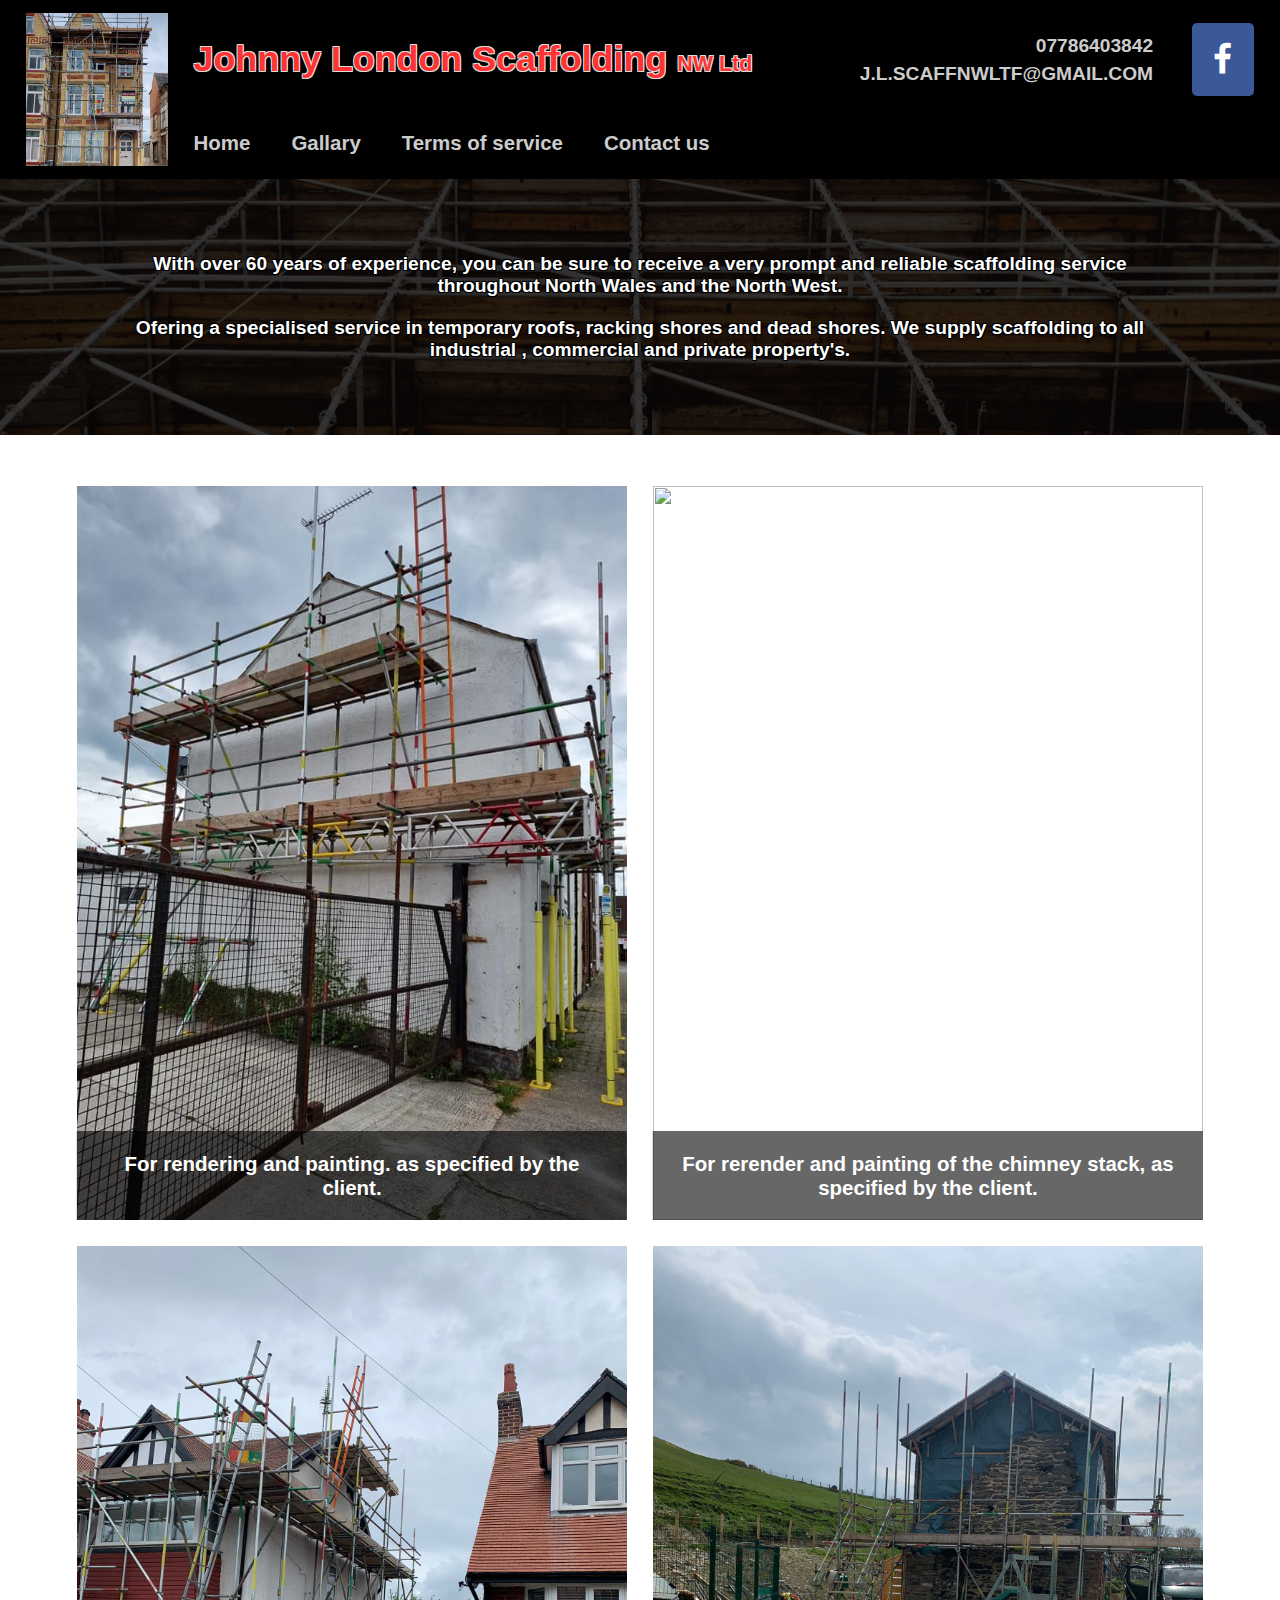
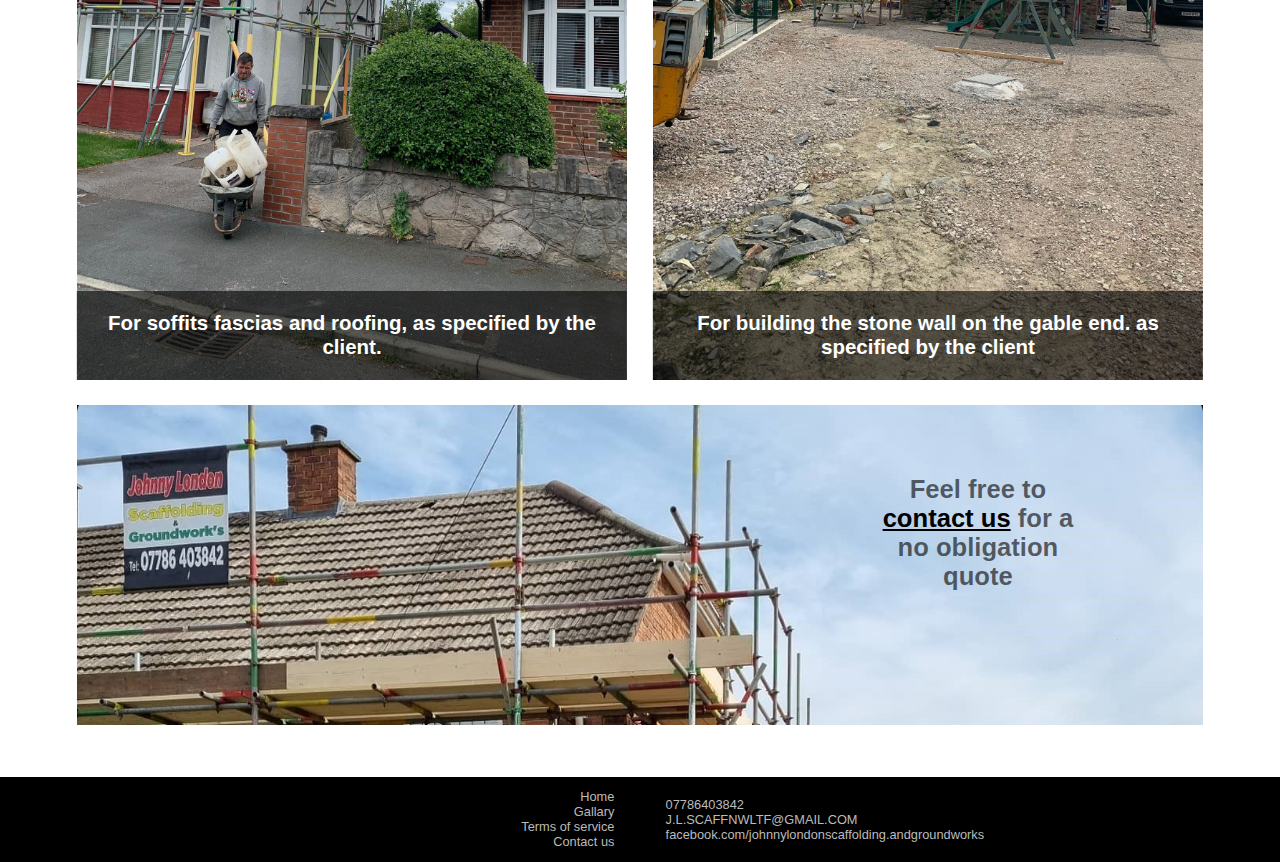
==== commit 6a5f10e7: "adding last content" ====
--- a/index.html
+++ b/index.html
@@ -26,7 +26,7 @@
                     <a href="index.html">Home</a>
                 </div>
                 <div class="mobileNavLink">
-                    <a href="galary.html">Galary</a>
+                    <a href="gallary.html">Gallary</a>
                 </div>
                 <div class="mobileNavLink">
                     <a href="terms.html">Terms of service</a>
@@ -67,7 +67,7 @@
                             <a href="index.html">Home</a>
                         </div>
                         <div class="navLink">
-                            <a href="galary.html">Galary</a>
+                            <a href="gallary.html">Gallary</a>
                         </div>
                         <div class="navLink">
                             <a href="terms.html">Terms of service</a>
@@ -84,7 +84,7 @@
             <img class="BannerImage" src="./images/banner.jpg">
             <div class="BannerInner">
                 <p>With over 60 years of experience, you can be sure to receive a very prompt and reliable scaffolding service throughout North Wales and the North West.</p>
-                <p>Offering a specialised service in temporary roofs, racking shores and dead shores. we supply scaffolding to all industrial , commercial and private property's.</p>
+                <p>Ofering a specialised service in temporary roofs, racking shores and dead shores. We supply scaffolding to all industrial , commercial and private property's.</p>
             </div>
         </div>
 
@@ -94,7 +94,7 @@
                     <img class="projectImage" src="./images/scaff4.jpg">
                     <div class="projectTextArea">
                         <div class="projectText">
-                            Lorem ipsum dolor, sit amet consectetur adipisicing elit. Impedit, reprehenderit iusto suscipit voluptas quis id nisi consequuntur, rem voluptatem aperiam corporis ea beatae vero assumenda eos. Dolores illum illo quo?
+                            For rendering and painting. as specified by the client.
                         </div>
                     </div>
                 </div>
@@ -102,7 +102,7 @@
                     <img class="projectImage" src="./images/scaff5.jpg">
                     <div class="projectTextArea">
                         <div class="projectText">
-                            Lorem ipsum dolor, sit amet consectetur adipisicing elit. Impedit, reprehenderit iusto suscipit voluptas quis id nisi consequuntur, rem voluptatem aperiam corporis ea beatae vero assumenda eos. Dolores illum illo quo?
+                            For rerender and painting of the chimney stack, as specified by the client.
                         </div>
                     </div>
                 </div>
@@ -110,7 +110,7 @@
                     <img class="projectImage" src="./images/scaff6.jpg">
                     <div class="projectTextArea">
                         <div class="projectText">
-                            Lorem ipsum dolor, sit amet consectetur adipisicing elit. Impedit, reprehenderit iusto suscipit voluptas quis id nisi consequuntur, rem voluptatem aperiam corporis ea beatae vero assumenda eos. Dolores illum illo quo?
+                            For soffits fascias and roofing, as specified by the client.
                         </div>
                     </div>
                 </div>
@@ -118,7 +118,7 @@
                     <img class="projectImage" src="./images/scaff7.jpg">
                     <div class="projectTextArea">
                         <div class="projectText">
-                            Lorem ipsum dolor, sit amet consectetur adipisicing elit. Impedit, reprehenderit iusto suscipit voluptas quis id nisi consequuntur, rem voluptatem aperiam corporis ea beatae vero assumenda eos. Dolores illum illo quo?
+                            For building the stone wall on the gable end. as specified by the client
                         </div>
                     </div>
                 </div>
@@ -136,7 +136,7 @@
             <div class="FooterContent">
                 <div class="footerNav">
                     <div class="footerNavLink"><a class="footerNavATag" href="index.html">Home</a></div>
-                    <div class="footerNavLink"><a class="footerNavATag" href="galary.html">Galary</a></div>
+                    <div class="footerNavLink"><a class="footerNavATag" href="gallary.html">Gallary</a></div>
                     <div class="footerNavLink"><a class="footerNavATag" href="terms.html">Terms of service</a></div>
                     <div class="footerNavLink"><a class="footerNavATag" href="contact.html">Contact us</a></div>
                 </div>
--- a/compiledStyle.css
+++ b/compiledStyle.css
@@ -252,7 +252,6 @@
   width: 100%;
   transform: translate(-50%, 0%);
   background-color: rgba(0, 0, 0, 0.5960784314);
-  display: none;
 }
 @media only screen and (max-width: 1800px) {
   .projectTextArea {
@@ -344,7 +343,7 @@
   color: #bbb;
 }
 
-.galary {
+.gallary {
   display: grid;
   grid-template-columns: 1fr 1fr 1fr 1fr 1fr;
   grid-auto-rows: 20em;
@@ -352,25 +351,25 @@
   grid-template-areas: "a b b c c" "a b b d e" "f f g h h" "i i g j j";
 }
 @media only screen and (max-width: 1800px) {
-  .galary {
+  .gallary {
     grid-template-columns: 1fr 1fr 1fr 1fr;
     grid-template-areas: "a b b c" "d d e c" "f g g h" "f i j j";
   }
 }
 @media only screen and (max-width: 600px) {
-  .galary {
+  .gallary {
     grid-template-columns: 1fr 1fr;
     grid-template-areas: "a a" "b c" "b d" "e f" "g f" "h h" "i j";
   }
 }
 @media only screen and (max-width: 350px) {
-  .galary {
+  .gallary {
     grid-template-columns: 1fr;
     grid-template-areas: "a" "b" "c" "d" "e" "f" "g" "h" "i" "j";
   }
 }
 
-.galaryImage {
+.gallaryImage {
   object-fit: cover;
   width: 100%;
   height: 100%;
@@ -461,6 +460,14 @@
   color: #444;
 }
 
+.terms {
+  padding: 1em 1em;
+  min-height: 40%;
+}
+.terms p {
+  font-size: 1.2em;
+}
+
 @media only screen and (max-width: 1800px) {
   html {
     font-size: 0.8em;
@@ -485,6 +492,10 @@
 body {
   margin: 0;
   font-family: "Segoe UI", Tahoma, Geneva, Verdana, sans-serif;
+  display: flex;
+  flex-direction: column;
+  justify-content: space-between;
+  min-height: 100%;
 }
 
 h2 {
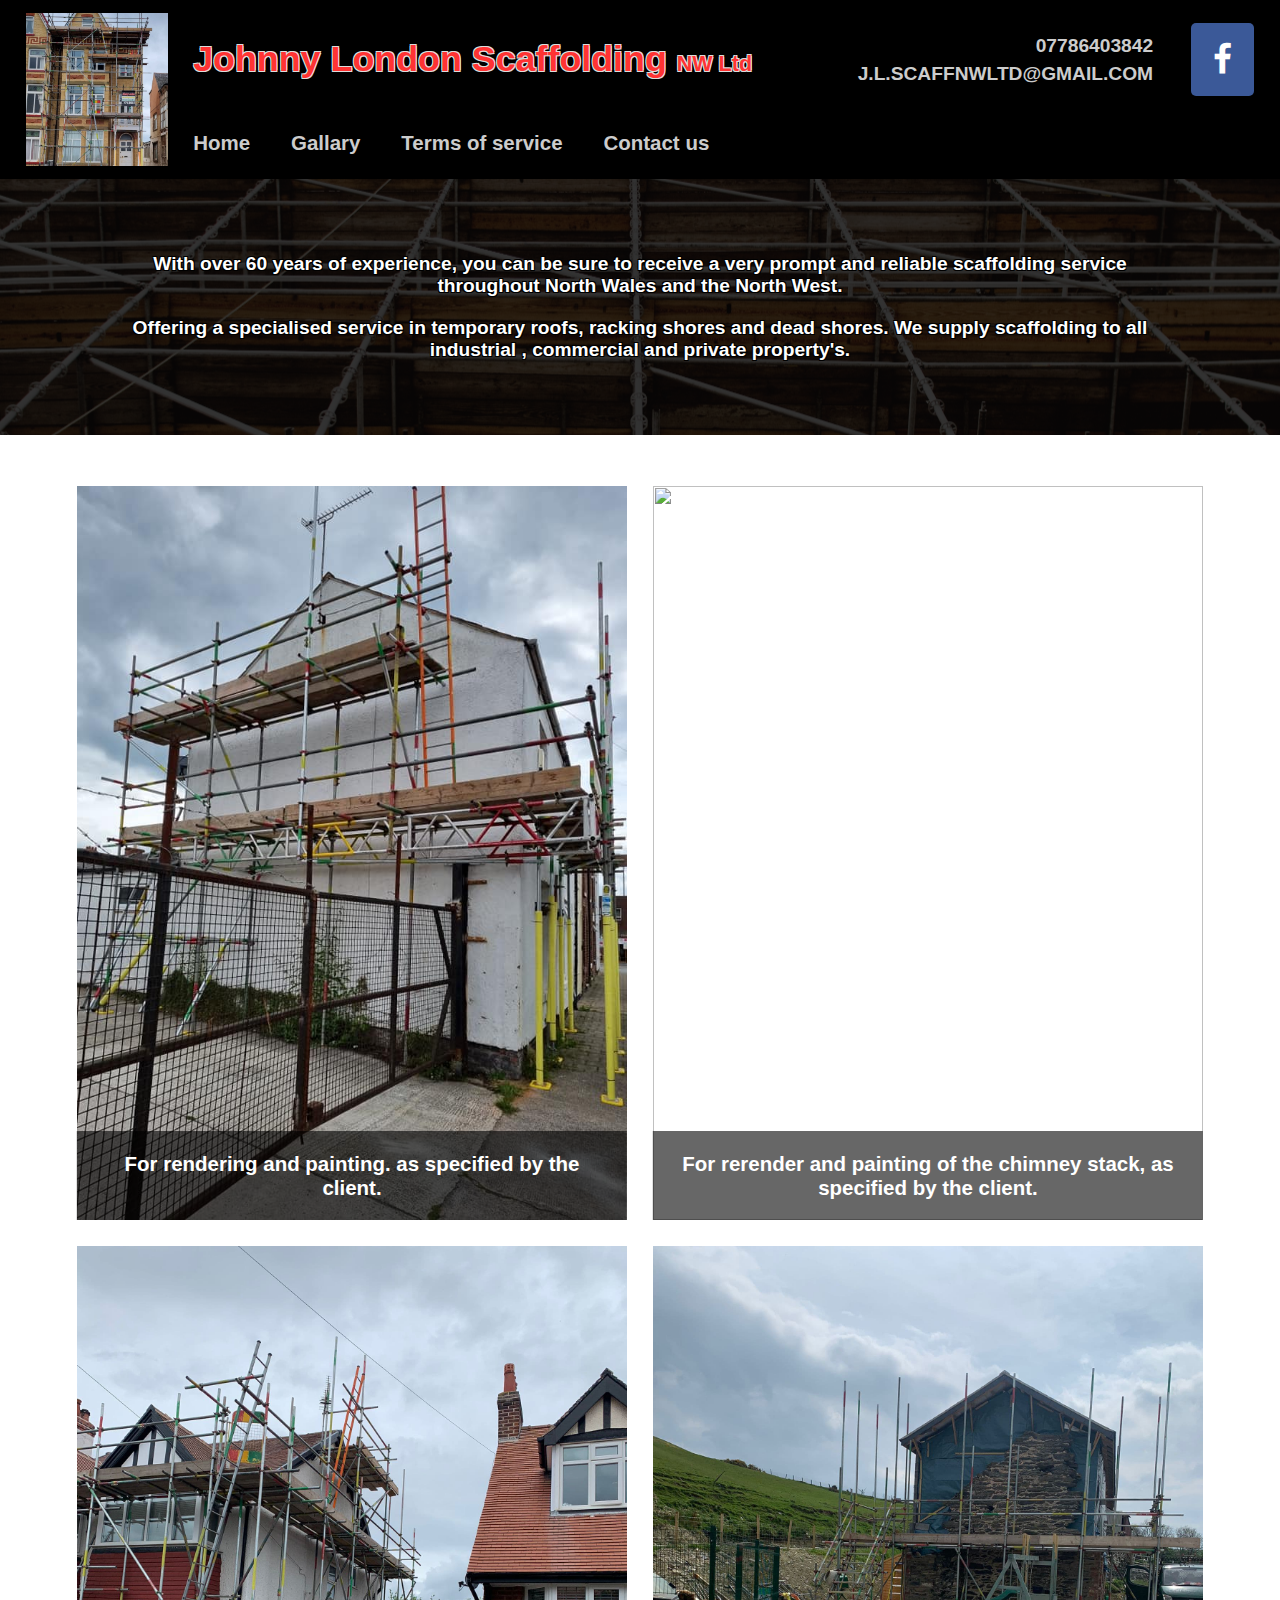
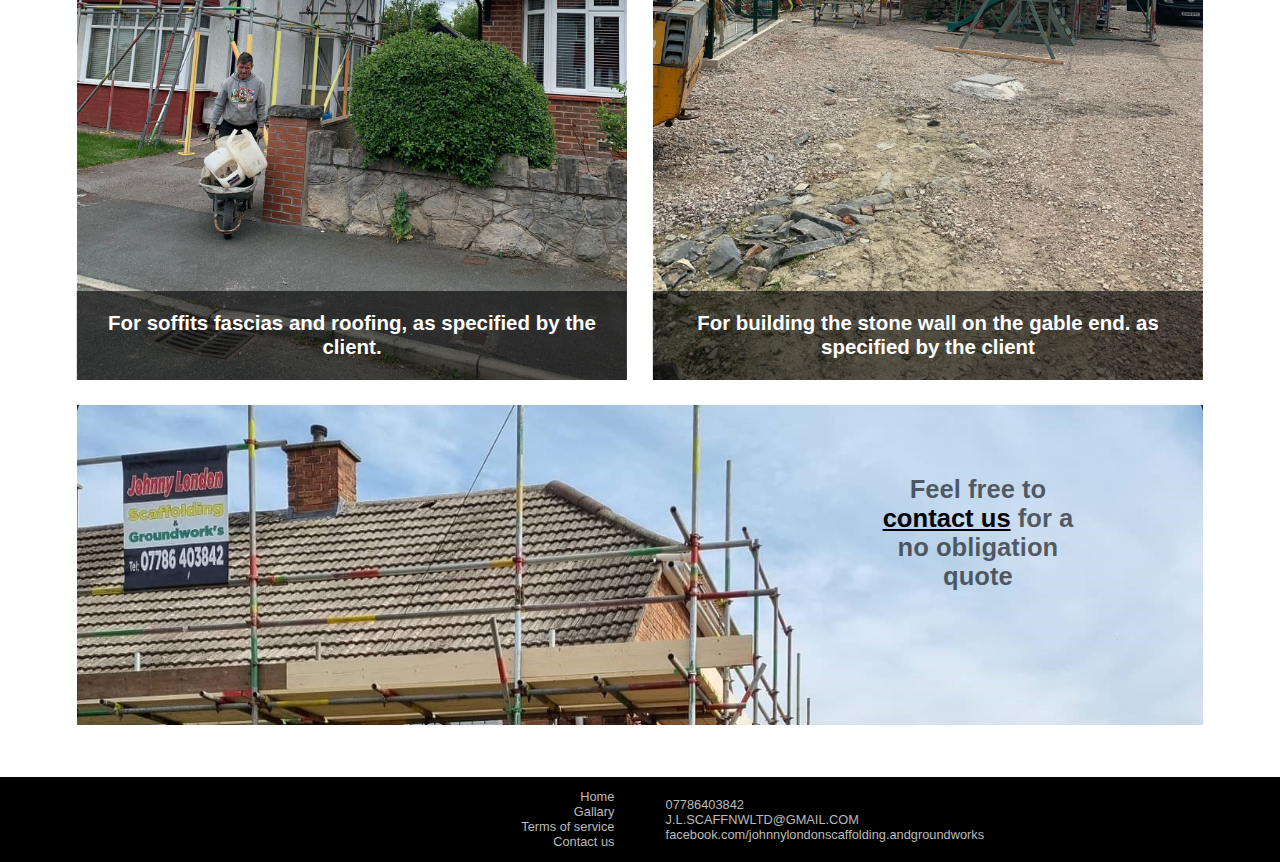
==== commit 12e84467: "fixed email" ====
--- a/index.html
+++ b/index.html
@@ -57,7 +57,7 @@
                                 <a href="tel:07786403842">07786403842</a>
                             </h2>
                             <h2 class="HeaderContactEntry">
-                                <a href="mailto:J.L.SCAFFNWLTF@GMAIL.COM">J.L.SCAFFNWLTF@GMAIL.COM</a>
+                                <a href="mailto:J.L.SCAFFNWLTD@GMAIL.COM">J.L.SCAFFNWLTD@GMAIL.COM</a>
                             </h2>
                         </div>
                         <a href="https://www.facebook.com/johnnylondonscaffolding.andgroundworks" class="fa fa-facebook"></a>
@@ -84,7 +84,7 @@
             <img class="BannerImage" src="./images/banner.jpg">
             <div class="BannerInner">
                 <p>With over 60 years of experience, you can be sure to receive a very prompt and reliable scaffolding service throughout North Wales and the North West.</p>
-                <p>Ofering a specialised service in temporary roofs, racking shores and dead shores. We supply scaffolding to all industrial , commercial and private property's.</p>
+                <p>Offering a specialised service in temporary roofs, racking shores and dead shores. We supply scaffolding to all industrial , commercial and private property's.</p>
             </div>
         </div>
 
@@ -142,7 +142,7 @@
                 </div>
                 <div class="FooterContact">
                     <div class="FooterEntry"><a href="tel:07786403842">07786403842</a></div>
-                    <div class="FooterEntry"><a href="mailto:J.L.SCAFFNWLTF@GMAIL.COM">J.L.SCAFFNWLTF@GMAIL.COM</a></div>
+                    <div class="FooterEntry"><a href="mailto:J.L.SCAFFNWLTD@GMAIL.COM">J.L.SCAFFNWLTD@GMAIL.COM</a></div>
                     <div class="FooterEntry"><a href="https://www.facebook.com/johnnylondonscaffolding.andgroundworks">facebook.com/johnnylondonscaffolding.andgroundworks</a></div>
                 </div>
             </div>
--- a/compiledStyle.css
+++ b/compiledStyle.css
@@ -467,6 +467,15 @@
 .terms p {
   font-size: 1.2em;
 }
+@media only screen and (max-width: 900px) {
+  .terms h1 {
+    font-size: 3em;
+    line-height: 0.5em;
+  }
+  .terms p {
+    font-size: 1.5em;
+  }
+}
 
 @media only screen and (max-width: 1800px) {
   html {
@@ -494,8 +503,8 @@
   font-family: "Segoe UI", Tahoma, Geneva, Verdana, sans-serif;
   display: flex;
   flex-direction: column;
-  justify-content: space-between;
-  min-height: 100%;
+  justify-content: flex-start;
+  min-height: 100vh;
 }
 
 h2 {
@@ -608,6 +617,7 @@
 
 .Footer {
   background-color: black;
+  margin-top: auto;
 }
 
 .FooterContent {
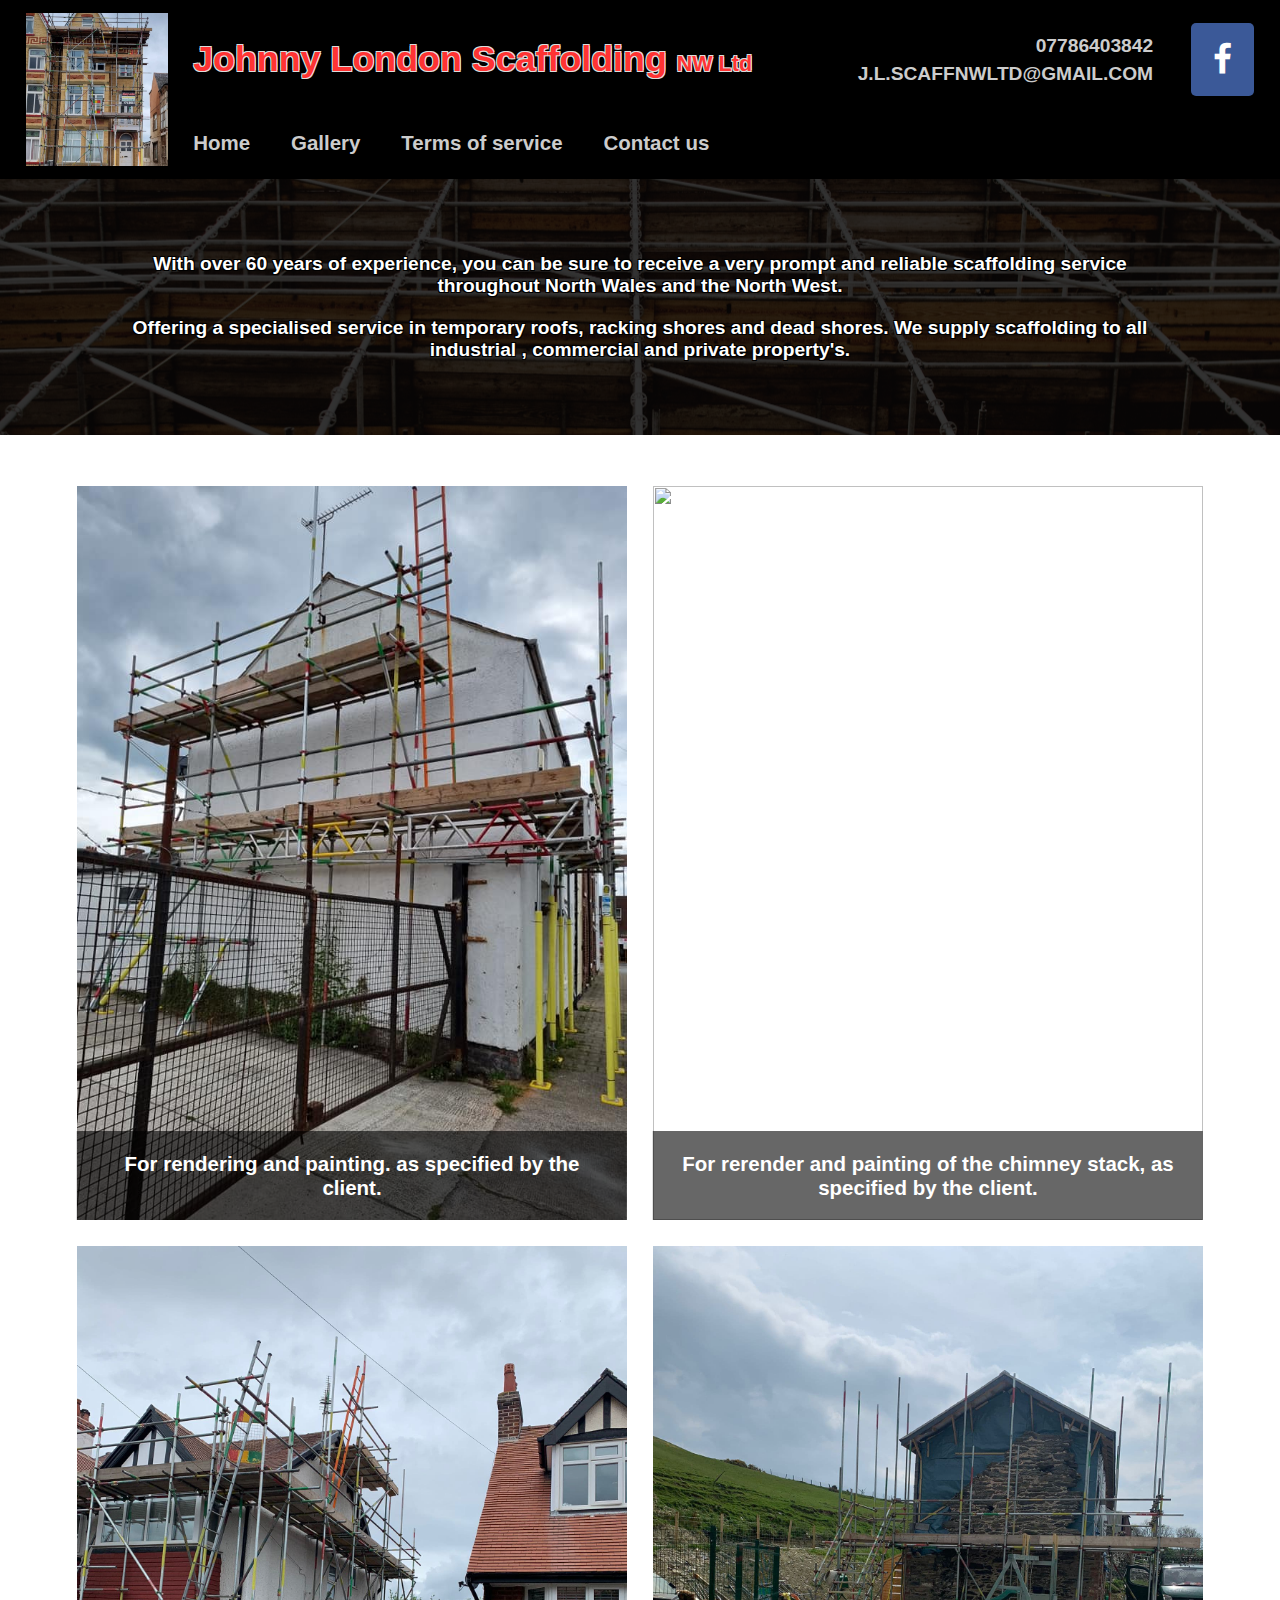
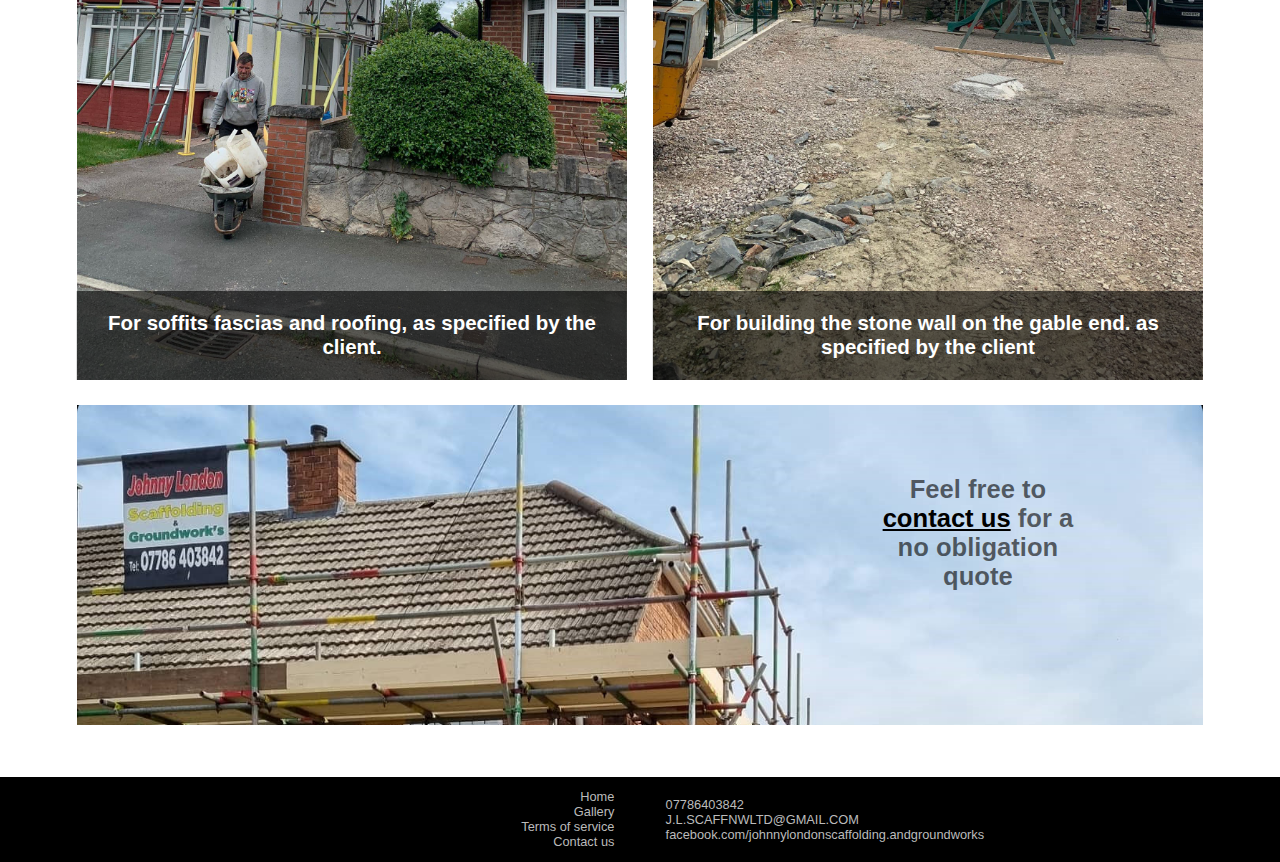
==== commit 8b2be5f3: "fixed typo" ====
--- a/index.html
+++ b/index.html
@@ -26,7 +26,7 @@
                     <a href="index.html">Home</a>
                 </div>
                 <div class="mobileNavLink">
-                    <a href="gallary.html">Gallary</a>
+                    <a href="gallery.html">Gallery</a>
                 </div>
                 <div class="mobileNavLink">
                     <a href="terms.html">Terms of service</a>
@@ -67,7 +67,7 @@
                             <a href="index.html">Home</a>
                         </div>
                         <div class="navLink">
-                            <a href="gallary.html">Gallary</a>
+                            <a href="gallery.html">Gallery</a>
                         </div>
                         <div class="navLink">
                             <a href="terms.html">Terms of service</a>
@@ -136,7 +136,7 @@
             <div class="FooterContent">
                 <div class="footerNav">
                     <div class="footerNavLink"><a class="footerNavATag" href="index.html">Home</a></div>
-                    <div class="footerNavLink"><a class="footerNavATag" href="gallary.html">Gallary</a></div>
+                    <div class="footerNavLink"><a class="footerNavATag" href="gallery.html">Gallery</a></div>
                     <div class="footerNavLink"><a class="footerNavATag" href="terms.html">Terms of service</a></div>
                     <div class="footerNavLink"><a class="footerNavATag" href="contact.html">Contact us</a></div>
                 </div>
--- a/compiledStyle.css
+++ b/compiledStyle.css
@@ -343,7 +343,7 @@
   color: #bbb;
 }
 
-.gallary {
+.gallery {
   display: grid;
   grid-template-columns: 1fr 1fr 1fr 1fr 1fr;
   grid-auto-rows: 20em;
@@ -351,68 +351,194 @@
   grid-template-areas: "a b b c c" "a b b d e" "f f g h h" "i i g j j";
 }
 @media only screen and (max-width: 1800px) {
-  .gallary {
+  .gallery {
     grid-template-columns: 1fr 1fr 1fr 1fr;
     grid-template-areas: "a b b c" "d d e c" "f g g h" "f i j j";
   }
 }
 @media only screen and (max-width: 600px) {
-  .gallary {
+  .gallery {
     grid-template-columns: 1fr 1fr;
     grid-template-areas: "a a" "b c" "b d" "e f" "g f" "h h" "i j";
   }
 }
 @media only screen and (max-width: 350px) {
-  .gallary {
+  .gallery {
     grid-template-columns: 1fr;
     grid-template-areas: "a" "b" "c" "d" "e" "f" "g" "h" "i" "j";
   }
 }
 
-.gallaryImage {
+.galleryImage {
   object-fit: cover;
   width: 100%;
   height: 100%;
 }
-
-.a {
-  grid-area: a;
-}
-
-.b {
-  grid-area: b;
-}
-
-.c {
-  grid-area: c;
-}
-
-.d {
-  grid-area: d;
-}
-
-.e {
-  grid-area: e;
-}
-
-.f {
-  grid-area: f;
-}
-
-.g {
-  grid-area: g;
-}
-
-.h {
-  grid-area: h;
-}
-
-.i {
-  grid-area: i;
-}
-
-.j {
-  grid-area: j;
+.galleryImage:nth-child(10n+1) {
+  grid-column: span 1;
+  grid-row: span 2;
+}
+.galleryImage:nth-child(10n+2) {
+  grid-column: span 2;
+  grid-row: span 2;
+}
+.galleryImage:nth-child(10n+3) {
+  grid-column: span 2;
+  grid-row: span 1;
+}
+.galleryImage:nth-child(10n+4) {
+  grid-column: span 1;
+  grid-row: span 1;
+}
+.galleryImage:nth-child(10n+5) {
+  grid-column: span 1;
+  grid-row: span 1;
+}
+.galleryImage:nth-child(10n+6) {
+  grid-column: span 2;
+  grid-row: span 1;
+}
+.galleryImage:nth-child(10n+7) {
+  grid-column: span 1;
+  grid-row: span 2;
+}
+.galleryImage:nth-child(10n+8) {
+  grid-column: span 2;
+  grid-row: span 1;
+}
+.galleryImage:nth-child(10n+9) {
+  grid-column: span 2;
+  grid-row: span 1;
+}
+.galleryImage:nth-child(10n+10) {
+  grid-column: span 2;
+  grid-row: span 1;
+}
+@media only screen and (max-width: 1800px) {
+  .galleryImage:nth-child(10n+1) {
+    grid-column: span 1;
+    grid-row: span 1;
+  }
+  .galleryImage:nth-child(10n+2) {
+    grid-column: span 2;
+    grid-row: span 1;
+  }
+  .galleryImage:nth-child(10n+3) {
+    grid-column: span 1;
+    grid-row: span 2;
+  }
+  .galleryImage:nth-child(10n+4) {
+    grid-column: span 2;
+    grid-row: span 1;
+  }
+  .galleryImage:nth-child(10n+5) {
+    grid-column: span 1;
+    grid-row: span 1;
+  }
+  .galleryImage:nth-child(10n+6) {
+    grid-column: span 1;
+    grid-row: span 2;
+  }
+  .galleryImage:nth-child(10n+7) {
+    grid-column: span 2;
+    grid-row: span 1;
+  }
+  .galleryImage:nth-child(10n+8) {
+    grid-column: span 1;
+    grid-row: span 1;
+  }
+  .galleryImage:nth-child(10n+9) {
+    grid-column: span 1;
+    grid-row: span 1;
+  }
+  .galleryImage:nth-child(10n+10) {
+    grid-column: span 2;
+    grid-row: span 1;
+  }
+}
+@media only screen and (max-width: 600px) {
+  .galleryImage:nth-child(10n+1) {
+    grid-column: span 2;
+    grid-row: span 1;
+  }
+  .galleryImage:nth-child(10n+2) {
+    grid-column: span 1;
+    grid-row: span 2;
+  }
+  .galleryImage:nth-child(10n+3) {
+    grid-column: span 1;
+    grid-row: span 1;
+  }
+  .galleryImage:nth-child(10n+4) {
+    grid-column: span 1;
+    grid-row: span 1;
+  }
+  .galleryImage:nth-child(10n+5) {
+    grid-column: span 1;
+    grid-row: span 1;
+  }
+  .galleryImage:nth-child(10n+6) {
+    grid-column: span 1;
+    grid-row: span 2;
+  }
+  .galleryImage:nth-child(10n+7) {
+    grid-column: span 1;
+    grid-row: span 1;
+  }
+  .galleryImage:nth-child(10n+8) {
+    grid-column: span 2;
+    grid-row: span 1;
+  }
+  .galleryImage:nth-child(10n+9) {
+    grid-column: span 1;
+    grid-row: span 1;
+  }
+  .galleryImage:nth-child(10n+10) {
+    grid-column: span 1;
+    grid-row: span 1;
+  }
+}
+@media only screen and (max-width: 350px) {
+  .galleryImage:nth-child(10n+1) {
+    grid-column: span 1;
+    grid-row: span 1;
+  }
+  .galleryImage:nth-child(10n+2) {
+    grid-column: span 1;
+    grid-row: span 1;
+  }
+  .galleryImage:nth-child(10n+3) {
+    grid-column: span 1;
+    grid-row: span 1;
+  }
+  .galleryImage:nth-child(10n+4) {
+    grid-column: span 1;
+    grid-row: span 1;
+  }
+  .galleryImage:nth-child(10n+5) {
+    grid-column: span 1;
+    grid-row: span 1;
+  }
+  .galleryImage:nth-child(10n+6) {
+    grid-column: span 1;
+    grid-row: span 1;
+  }
+  .galleryImage:nth-child(10n+7) {
+    grid-column: span 1;
+    grid-row: span 1;
+  }
+  .galleryImage:nth-child(10n+8) {
+    grid-column: span 1;
+    grid-row: span 1;
+  }
+  .galleryImage:nth-child(10n+9) {
+    grid-column: span 1;
+    grid-row: span 1;
+  }
+  .galleryImage:nth-child(10n+10) {
+    grid-column: span 1;
+    grid-row: span 1;
+  }
 }
 
 .contact_deetails {
